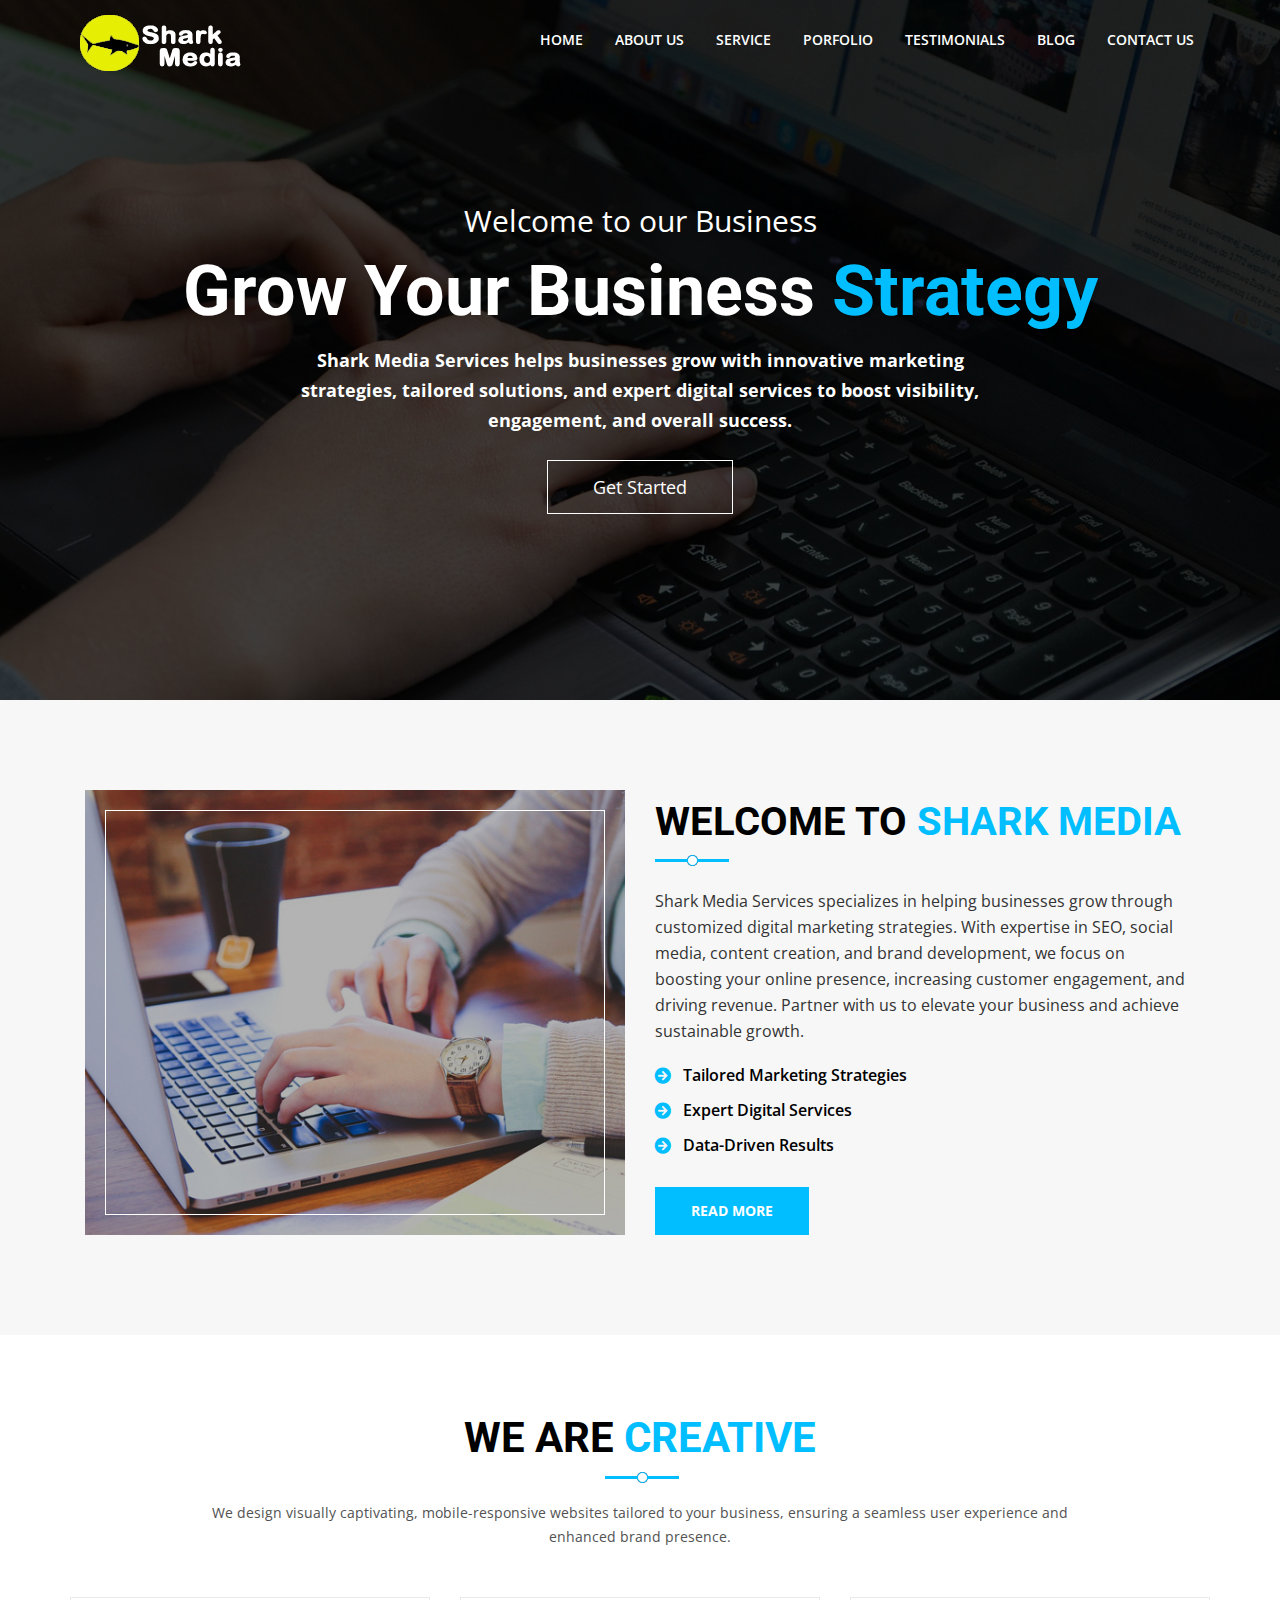
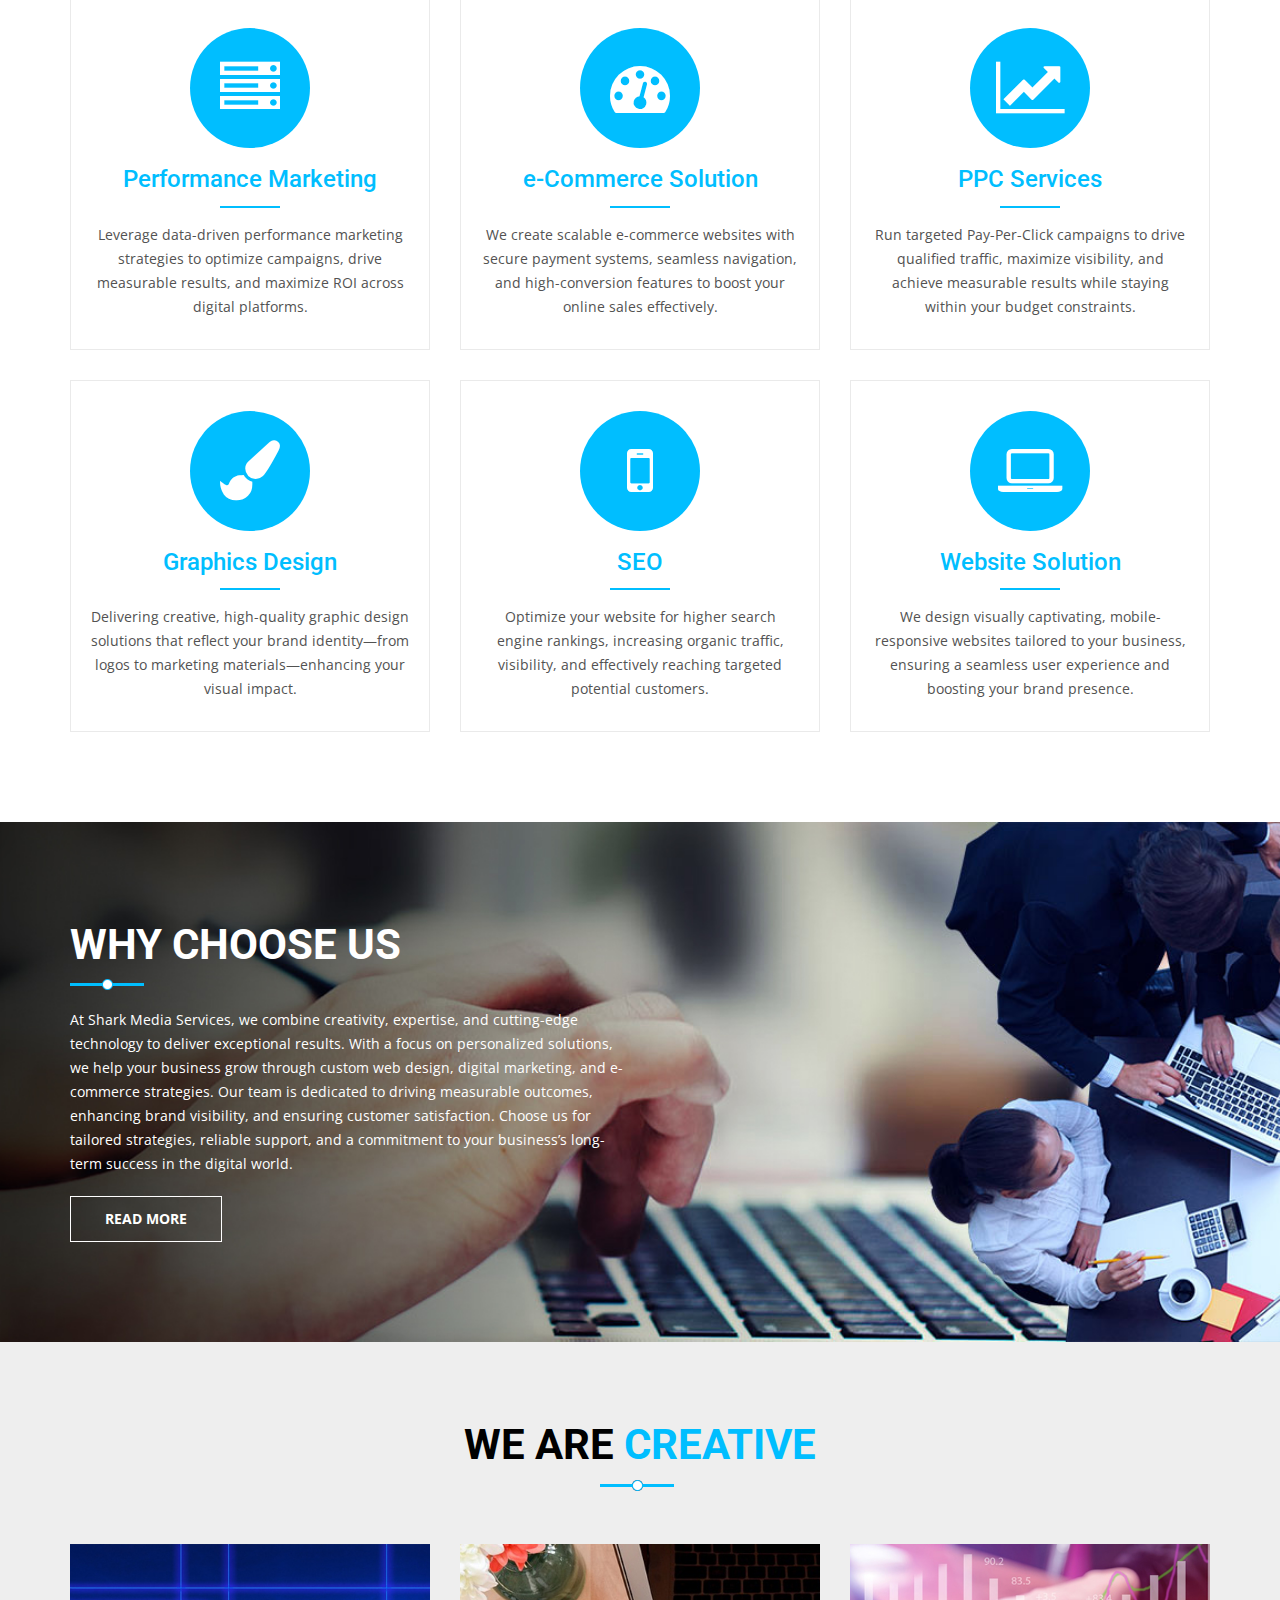
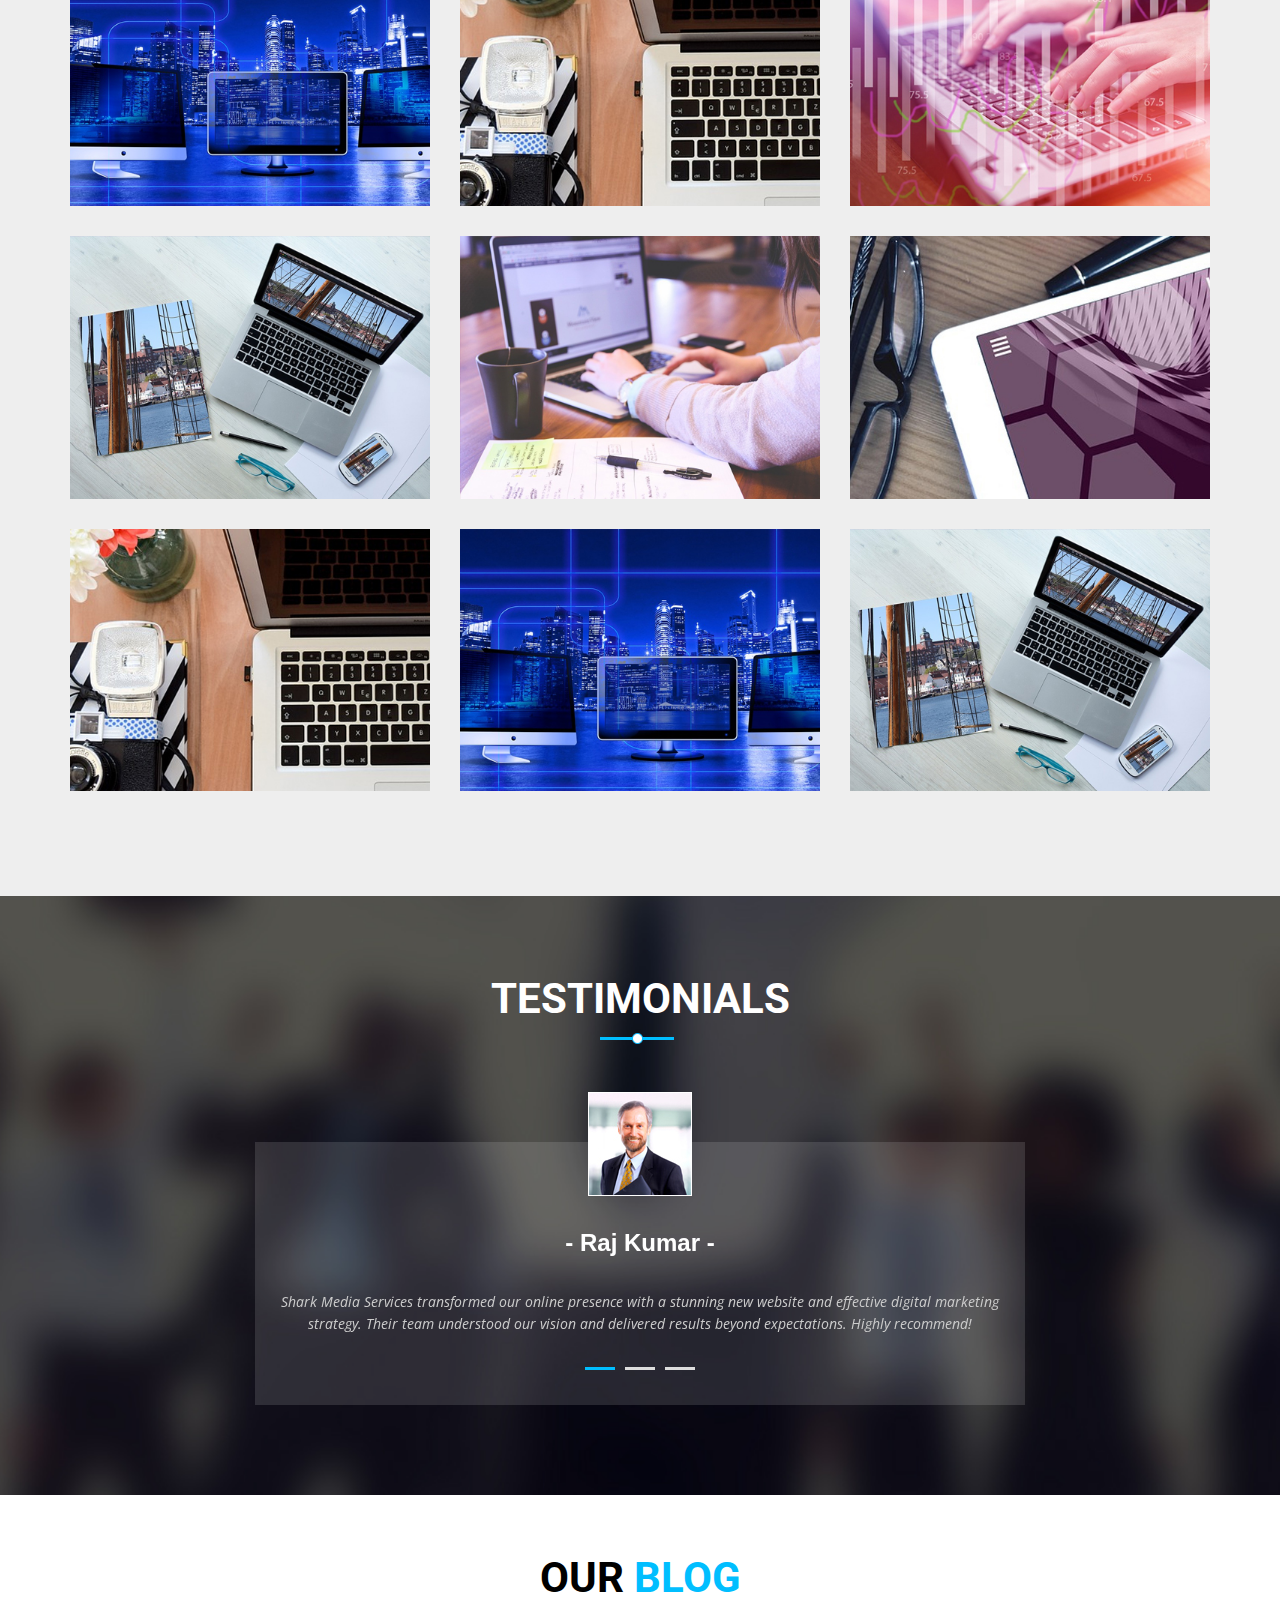
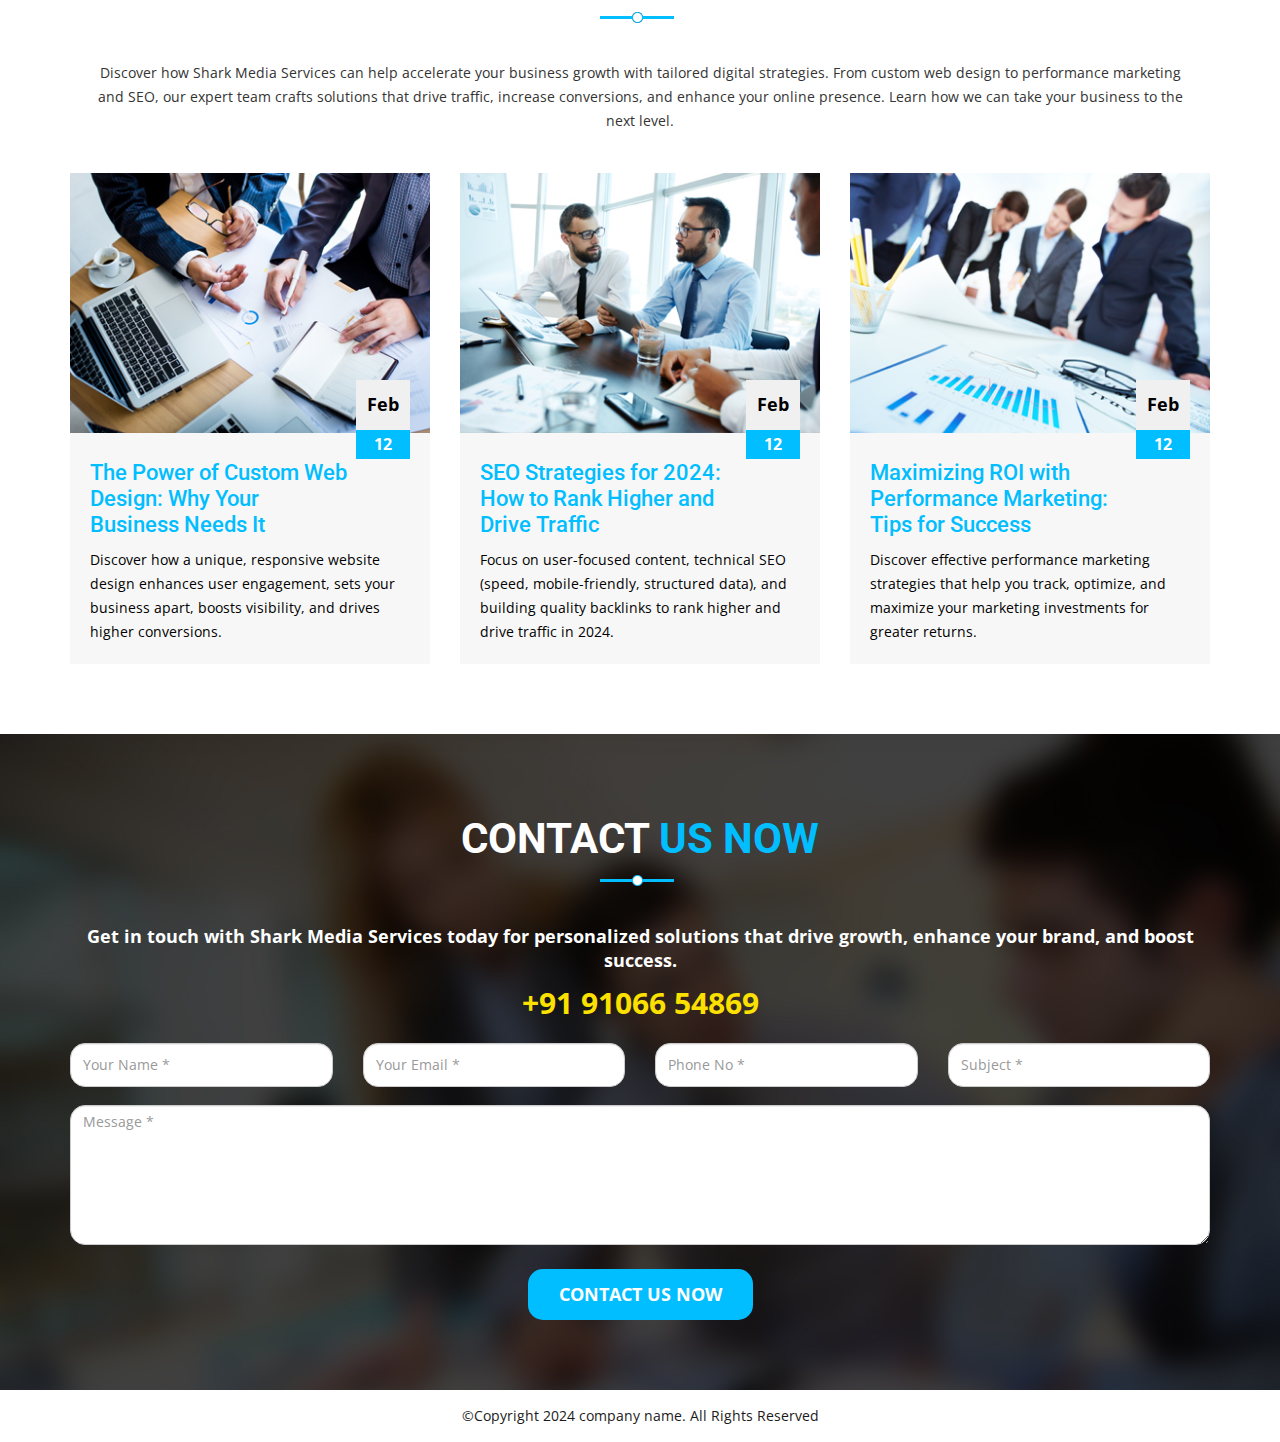
==== sharkmediaservices/index.html @ e9df7307 "SharkMedia" ====
<!DOCTYPE html>
<html lang="en">

<!--  -->

<head>
  <meta charset="utf-8">
  <meta http-equiv="X-UA-Compatible" content="IE=edge">
  <meta name="viewport" content="width=device-width, initial-scale=1">

  <title>Shark Media</title>

  <!-- Fav Icon -->
  <link rel="icon" type="image/x-icon" href="./images/FavIcon.png">

  <!-- Bootstrap -->
  <link href="css/bootstrap.min.css" rel="stylesheet">
  <link href="css/font-awesome.css" rel="stylesheet">
  <link href="css/owl.carousel.css" rel="stylesheet">
  <link href="css/style.css" rel="stylesheet">
  <link href="https://fonts.googleapis.com/css?family=Open+Sans:300,300i,400,400i,600,600i,700,700i,800"
    rel="stylesheet">
  <link href="https://fonts.googleapis.com/css?family=Roboto:300,300i,400,400i,500,700,900" rel="stylesheet">


  <!-- MediaQuery External File -->
  <link rel="stylesheet" href="./css/MediaQuery.css">

</head>

<body>

  <!-- Header start -->
  <div class="navbar custom-navbar wow fadeInDown" data-wow-duration="2s" role="navigation" id="header">
    <div class="header">
      <div class="container">
        <!-- Row Rtart -->
        <div class="row">
          <div class="col-md-3 col-sm-3">
            <div class="logo"><img src="images/logo.png" alt=""></div>
            <div class="navbar-header">
              <button type="button" class="navbar-toggle" data-toggle="collapse" data-target=".navbar-collapse"> <span
                  class="sr-only">Toggle navigation</span> <span class="icon-bar"></span> <span class="icon-bar"></span>
                <span class="icon-bar"></span> </button>
            </div>
          </div>
          <div class="col-md-9 col-sm-9" style="padding-right: 0px;">
            <!--navegation-->
            <div class="navigationwrape">
              <div class="navbar navbar-default" role="navigation">
                <div class="navbar-collapse collapse">
                  <ul class="nav navbar-nav">
                    <li> <a href="#home" class="smoothScroll"> Home</a></li>
                    <li> <a href="#about" class="smoothScroll"> About Us</a></li>
                    <li> <a href="#service" class="smoothScroll"> Service</a></li>
                    <li> <a href="#porfolio" class="smoothScroll"> porfolio</a></li>
                    <!-- <li> <a href="#price" class="smoothScroll"> Pricing</a></li> -->
                    <li> <a href="#testimonials" class="smoothScroll"> Testimonials </a></li>
                    <li> <a href="#blog" class="smoothScroll"> Blog</a></li>
                    <li> <a href="#contact" class="smoothScroll"> Contact us </a></li>
                  </ul>
                </div>
                <div class="clearfix"></div>
              </div>
            </div>
          </div>
        </div>
        <!-- Row End -->
      </div>
    </div>
  </div>
  <!-- Header end -->

  <!-- Slider Start -->
  <div class="video">
    <div class="videohover hero-wrapper videoWrp">
      <div class="hero-image" style="background-image: url('images/banner2.jpg')">
        <video autoplay muted="" poster="#" id="bgvid" loop>
          <source src="./videos/Hero-Video.mp4" type="video/mp4">
        </video>
      </div>
    </div>
    <div class="slider-wrap staticSlide videoWrp" id="home">
      <div class="container">
        <div class="banner-info videoslider">
          <div class="banner-head">Welcome to our Business</div>
          <h2>Grow Your Business<span> Strategy</span></h2>
          <p>Shark Media Services helps businesses grow with innovative marketing strategies, tailored solutions, and
            expert digital services to boost visibility, engagement, and overall success.</p>
          <div class="readmore"><a href="#">Get Started</a></div>
        </div>
      </div>
    </div>

    <!-- Slider End -->

  </div>

  <!--Welcome Start-->
  <div class="welcome-wrap" id="about">
    <div class="container">
      <div class="col-md-6 pull-right">
        <div class="welcome-info welcome-right">
          <h1>Welcome to <span>Shark Media</span></h1>
          <p>Shark Media Services specializes in helping businesses grow through customized digital marketing
            strategies. With expertise in SEO, social media, content creation, and brand development, we focus on
            boosting your online presence, increasing customer engagement, and driving revenue. Partner with us to
            elevate your business and achieve sustainable growth.



          </p>
          <ul class="welcomeLinks">
            <li>Tailored Marketing Strategies</li>
            <li>Expert Digital Services</li>
            <li>Data-Driven Results</li>
          </ul>
          <div class="readmore"><a href="#">Read More</a></div>
        </div>
      </div>
      <div class="col-md-6">
        <div class="welcomeImg"><img src="images/about.jpg"></div>
      </div>
      <div class="clearfix"></div>
      <br>
    </div>
  </div>
  <!--Welcome End-->

  <!--cretive start-->
  <div class="cretive-wrap" id="service">
    <div class="container">
      <h1>We Are <span>Creative</span></h1>
      <p>We design visually captivating, mobile-responsive websites tailored to your business, ensuring a seamless user
        experience and enhanced brand presence.</p>
      <ul class="row iconsWrp" style="display: flex; flex-wrap: wrap;">
        <li class="col-md-4 col-sm-4 col-xs-12">
          <div class="icon-box iconbox-theme-colored"> <a
              class="icon-wrap icon-dark icon-circled icon-border-effect effect-circled icon-lg" href="#"> <i
                class="fa fa-server" aria-hidden="true"></i></a>
            <h6>Performance Marketing</h6>
            <p>Leverage data-driven performance marketing strategies to optimize campaigns, drive measurable results,
              and maximize ROI across digital platforms.</p>
          </div>
        </li>
        <li class="col-md-4 col-sm-4 col-xs-12">
          <div class="icon-box iconbox-theme-colored"> <a
              class="icon-wrap icon-dark icon-circled icon-border-effect effect-circled icon-lg" href="#"> <i
                class="fa fa-tachometer" aria-hidden="true"></i></a>
            <h6>e-Commerce Solution</h6>
            <p>
              We create scalable e-commerce websites with secure payment systems, seamless navigation, and
              high-conversion features to boost your online sales effectively.</p>
          </div>
        </li>
        <li class="col-md-4 col-sm-4 col-xs-12">
          <div class="icon-box iconbox-theme-colored"> <a
              class="icon-wrap icon-dark icon-circled icon-border-effect effect-circled icon-lg" href="#"> <i
                class="fa fa-line-chart" aria-hidden="true"></i></a>
            <h6>PPC Services</h6>
            <p>
              Run targeted Pay-Per-Click campaigns to drive qualified traffic, maximize visibility, and achieve
              measurable results while staying within your budget constraints.</p>
          </div>
        </li>

        <li class="col-md-4 col-sm-4 col-xs-12">
          <div class="icon-box iconbox-theme-colored"> <a
              class="icon-wrap icon-dark icon-circled icon-border-effect effect-circled icon-lg" href="#"> <i
                class="fa fa-paint-brush" aria-hidden="true"></i></a>
            <h6>Graphics Design</h6>
            <p>
              Delivering creative, high-quality graphic design solutions that reflect your brand identity—from logos to
              marketing materials—enhancing your visual impact.</p>
          </div>
        </li>

        <li class="col-md-4 col-sm-4 col-xs-12">
          <div class="icon-box iconbox-theme-colored"> <a
              class="icon-wrap icon-dark icon-circled icon-border-effect effect-circled icon-lg" href="#"> <i
                class="fa fa-mobile" aria-hidden="true"></i></a>
            <h6>SEO</h6>
            <p>
              Optimize your website for higher search engine rankings, increasing organic traffic, visibility, and
              effectively reaching targeted potential customers.</p>
          </div>
        </li>
        <li class="col-md-4 col-sm-4 col-xs-12">
          <div class="icon-box iconbox-theme-colored"> <a
              class="icon-wrap icon-dark icon-circled icon-border-effect effect-circled icon-lg" href="#"> <i
                class="fa fa-laptop" aria-hidden="true"></i></a>
            <h6>Website Solution</h6>
            <p>We design visually captivating, mobile-responsive websites tailored to your business, ensuring a seamless
              user experience and boosting your brand presence.</p>
          </div>
        </li>


      </ul>
    </div>
  </div>
  <!--cretive start-->

  <!--Why Choose Us Start-->
  <div class="whychoose-wrap" id="whychoose">
    <div class="container">
      <div class="row">
        <div class="col-md-6">
          <h1>Why Choose Us</h1>
          <p>At Shark Media Services, we combine creativity, expertise, and cutting-edge technology to deliver
            exceptional results. With a focus on personalized solutions, we help your business grow through custom web
            design, digital marketing, and e-commerce strategies. Our team is dedicated to driving measurable outcomes,
            enhancing brand visibility, and ensuring customer satisfaction. Choose us for tailored strategies, reliable
            support, and a commitment to your business’s long-term success in the digital world.</p>
          <div class="readmore"><a href="#">Read More</a></div>
        </div>
      </div>
    </div>
  </div>
  <!--Why Choose Us End-->

  <!--Portfolio Start-->
  <div class="porfolio-wrap" id="porfolio">
    <div class="sortable-masonry">
      <div class="container">
        <h1>We Are <span>Creative</span></h1>

        <ul class="row default-portfolio-item">
          <li class="col-md-4 col-sm-6">
            <div class="inner-box">
              <div class="image-box"><img src="images/2.jpg" alt=""></div>
              <!--Overlay Box-->
              <div class="overlay-box">
                <div class="overlay-inner">
                  <h3><a href="#">Website Design</a></h3>
                </div>
              </div>
            </div>
          </li>

          <li class="col-md-4 col-sm-6">
            <div class="inner-box">
              <div class="image-box"><img src="images/1.jpg" alt=""></div>
              <!--Overlay Box-->
              <div class="overlay-box">
                <div class="overlay-inner">
                  <h3><a href="#">Website Design</a></h3>
                </div>
              </div>
            </div>
          </li>

          <li class="col-md-4 col-sm-6">
            <div class="inner-box">
              <div class="image-box"><img src="images/3.jpg" alt=""></div>
              <!--Overlay Box-->
              <div class="overlay-box">
                <div class="overlay-inner">
                  <h3><a href="#">Website Design</a></h3>
                </div>
              </div>
            </div>
          </li>

          <li class="col-md-4 col-sm-6">
            <div class="inner-box">
              <div class="image-box"><img src="images/4.jpg" alt=""></div>
              <!--Overlay Box-->
              <div class="overlay-box">
                <div class="overlay-inner">
                  <h3><a href="#">Website Design</a></h3>
                </div>
              </div>
            </div>
          </li>

          <li class="col-md-4 col-sm-6">
            <div class="inner-box">
              <div class="image-box"><img src="images/5.jpg" alt=""></div>
              <!--Overlay Box-->
              <div class="overlay-box">
                <div class="overlay-inner">
                  <h3><a href="#">Website Design</a></h3>
                </div>
              </div>
            </div>
          </li>

          <li class="col-md-4 col-sm-6">
            <div class="inner-box">
              <div class="image-box"><img src="images/6.jpg" alt=""></div>
              <!--Overlay Box-->
              <div class="overlay-box">
                <div class="overlay-inner">
                  <h3><a href="#">Website Design</a></h3>
                </div>
              </div>
            </div>
          </li>

          <li class="col-md-4 col-sm-6">
            <div class="inner-box">
              <div class="image-box"><img src="images/1.jpg" alt=""></div>
              <!--Overlay Box-->
              <div class="overlay-box">
                <div class="overlay-inner">
                  <h3><a href="#">Website Design</a></h3>
                </div>
              </div>
            </div>
          </li>

          <li class="col-md-4 col-sm-6">
            <div class="inner-box">
              <div class="image-box"><img src="images/2.jpg" alt=""></div>
              <!--Overlay Box-->
              <div class="overlay-box">
                <div class="overlay-inner">
                  <h3><a href="#">Website Design</a></h3>
                </div>
              </div>
            </div>
          </li>

          <li class="col-md-4 col-sm-6">
            <div class="inner-box">
              <div class="image-box"><img src="images/4.jpg" alt=""></div>
              <!--Overlay Box-->
              <div class="overlay-box">
                <div class="overlay-inner">
                  <h3><a href="#">Website Design</a></h3>
                </div>
              </div>
            </div>
          </li>

        </ul>


      </div>
    </div>
  </div>



  <!-- Testimonials Start -->
  <div class="testimonialsWrap" id="testimonials">
    <div class="container">
      <h1>Testimonials</h1>
      <ul class="testimonialsList">
        <!-- Client -->
        <li class="item">
          <div class="testi-info">
            <div class="testimg"><img src="images/client-1.jpg" alt="Your alt text here" /></div>
            <div class="clientname">- Raj Kumar -</div>
            <p>Shark Media Services transformed our online presence with a stunning new website and effective digital
              marketing strategy. Their team understood our vision and delivered results beyond expectations. Highly
              recommend!</p>
          </div>
        </li>

        <!-- Client -->
        <li class="item">
          <div class="testi-info">
            <div class="testimg"><img src="images/client-1.jpg" alt="Your alt text here" /></div>
            <div class="clientname">- Mukesh Chakrwarti-</div>
            <p>We’ve been working with Shark Media for over a year, and their expertise in SEO and PPC marketing has
              significantly boosted our visibility and sales. They’re a reliable partner for growth.</p>
          </div>
        </li>

        <!-- Client -->
        <li class="item">
          <div class="testi-info">
            <div class="testimg"><img src="images/client-1.jpg" alt="Your alt text here" /></div>
            <div class="clientname">- Manoj Kumar -</div>
            <p>Shark Media’s creativity and attention to detail took our brand’s visual identity to the next level.
              Their graphic design work is outstanding, and we’ve seen a noticeable increase in customer engagement.</p>
          </div>
        </li>
      </ul>
    </div>
  </div>
  <!-- Testimonials end -->

  <!--Blog Start-->
  <div class="blog-wrap" id="blog">
    <div class="container">
      <h1>Our <span>Blog</span></h1>
      <p style="padding-inline: 20px;">Discover how Shark Media Services can help accelerate your business growth with
        tailored digital strategies.
        From custom web design to performance marketing and SEO, our expert team crafts solutions that drive traffic,
        increase conversions, and enhance your online presence. Learn how we can take your business to the next level.
      </p>
      <ul class="row blog-service">
        <li class="col-md-4 col-sm-6">

          <div class="blog-image"><img src="images/blog01.jpg">
            <div class="date">Feb <span>12</span></div>
          </div>
          <div class="blog">
            <h3><a href="#.">The Power of Custom Web Design: Why Your Business Needs It</a></h3>
            <p>
              Discover how a unique, responsive website design enhances user engagement, sets your business apart,
              boosts visibility, and drives higher conversions.</p>
          </div>

        </li>
        <li class="col-md-4 col-sm-6">

          <div class="blog-image"><img src="images/blog02.jpg">
            <div class="date">Feb <span>12</span></div>
          </div>
          <div class="blog">
            <h3><a href="#.">SEO Strategies for 2024: How to Rank Higher and Drive Traffic</a></h3>
            <p>Focus on user-focused content, technical SEO (speed, mobile-friendly, structured data), and building
              quality backlinks to rank higher and drive traffic in 2024.</p>
          </div>

        </li>
        <li class="col-md-4 col-sm-6">

          <div class="blog-image"><img src="images/blog03.jpg">
            <div class="date">Feb <span>12</span></div>
          </div>
          <div class="blog">
            <h3><a href="#.">Maximizing ROI with Performance Marketing: Tips for Success</a></h3>
            <p>Discover effective performance marketing strategies that help you track, optimize, and maximize your
              marketing investments for greater returns.</p>
          </div>

        </li>
      </ul>
    </div>
  </div>
  <!--Blog End-->

  <!--Contact Start-->

  <div class="contact-wrap" id="contact">
    <div class="container">
      <h1>Contact <span>Us Now</span></h1>
      <p>Get in touch with Shark Media Services today for personalized solutions that drive growth, enhance your brand,
        and boost success.</p>
      <div class="call"><a href="#">+91 91066 54869</a></div>
      <form>
        <div class="row formwrap">
          <div class="col-md-3">
            <div class="input-group">
              <input type="text" name="name" placeholder="Your Name *" class="form-control"
                style="border-radius: 15px;">
            </div>
          </div>
          <div class="col-md-3">
            <div class="input-group">
              <input type="text" style="border-radius: 15px;" name="email" placeholder="Your Email *"
                class="form-control">
            </div>
          </div>
          <div class="col-md-3">
            <div class="input-group">
              <input type="text" style="border-radius: 15px;" name="phone" placeholder="Phone No *"
                class="form-control">
            </div>
          </div>
          <div class="col-md-3">
            <div class="input-group">
              <input type="text" style="border-radius: 15px;" name="date" placeholder="Subject *" class="form-control">
            </div>
          </div>
          <div class="col-md-12">
            <div class="input-group">
              <textarea placeholder="Message *" class="form-control" style="border-radius: 15px;"></textarea>
            </div>
          </div>
          <div class="col-md-12">
            <div class="input-group">
              <input type="submit" style="border-radius: 15px;" class="btn" value="Contact Us Now">
            </div>
          </div>
        </div>
      </form>
    </div>
  </div>
  <!--Contact End-->

  <!--Copyright Start-->
  <div class="copyright">©Copyright 2024 company name. All Rights Reserved</div>

  <!--page scroll start-->
  <div class="page-scroll scrollToTop"><a href="#"><i class="fa fa-arrow-up" aria-hidden="true"></i></a></div>
  <!--page scroll start-->

  <!-- jQuery (necessary for Bootstrap's JavaScript plugins) -->
  <script src="js/jquery-2.1.4.min.js"></script>
  <!-- Include all compiled plugins (below), or include individual files as needed -->
  <script src="js/bootstrap.min.js"></script>

  <!-- sticky script file -->
  <script src="js/jquery.sticky.js"></script>

  <!-- smoothscroll script file -->
  <script src="js/smoothscroll.js"></script>

  <!-- general script file -->
  <script src="js/owl.carousel.js"></script>

  <script src="js/script.js"></script>

  <!-- custom script file -->
  <script src="js/custom.js"></script>
</body>

<!--  -->

</html>
---- sharkmediaservices/css/style.css ----
@charset "utf-8";
/* CSS Document */

/*------------------------------------------
Project Name : Web Design
Desgined By  : hassan_malik19
Developed By : Hassan;
Date        :  17/Apr/18;

Table Of Index
------------------
1. Base css
2. Header css
3. Slider css
4. Welcome css
5. Slider Video wrap css
6. Custom slider options css
7. Cretive css
8. whychoose css
9. Gallery css
10. Table Css
11. Testimonials css
12. Blog css
13. Contact css
14. Page css
15. Media Screen

------------------------------------------*/

/*********************************************
		base css
*********************************************/
* {
  margin: 0;
  padding: 0;
}
body {
  font-family: "Open Sans", sans-serif;
}
a {
  -webkit-transition: all 0.3s ease;
  -moz-transition: all 0.3s ease;
  transition: all 0.3s ease;
}
ul,
ol {
  list-style: none;
}
img {
  max-width: 100%;
}
h1,
h2,
h3,
h4,
h5,
h6 {
  font-family: "Roboto", sans-serif;
}
h1 {
  font-size: 42px;
  font-weight: bold;
  color: #000;
  text-align: center;
  margin-bottom: 60px;
  position: relative;
  text-transform: uppercase;
}
h1:before {
  content: "";
  background: url(../images/underline.png) no-repeat;
  width: 74px;
  height: 11px;
  position: absolute;
  bottom: -22px;
  left: 50%;
  margin-left: -40px;
}
h1 span {
  color: #00beff;
}
p {
  font-size: 14px;
  line-height: 24px;
  color: #333;
}

/*********************************************
		Header css
*********************************************/
.header {
  position: absolute;
  top: 0;
  left: 0;
  width: 100%;
}
.logo {
  padding: 10px 0px;
}
.navbar {
  margin-bottom: 0px;
}
.navigationwrape {
  float: right;
  margin-top: 30px;
}
.navbar-default .navbar-nav > li > a {
  font-size: 14px;
  color: #fff;
  font-weight: 600;
  text-transform: uppercase;
  padding: 0 16px;
}
.navbar-default .navbar-nav > li:hover > a,
.navbar-nav li:hover .dropdown-menu {
  color: #fdc236;
}
.navbar-default .navbar-nav > li > a:focus,
.navbar-default .navbar-nav > li > a:hover {
  color: #36e0fd;
}
.navbar-default .navbar-nav > li > a.active {
  color: #fff;
  background: #fdc236;
}
.navbar-default {
  background: none;
  border: none;
}
.navbar {
  min-height: 0px;
}
.sticky {
  top: 0;
  position: fixed;
  width: 100%;
  z-index: 10000;
  height: 86px;
  -webkit-box-shadow: 0 3px 6px rgba(4, 4, 4, 0.12);
  -moz-box-shadow: 0 3px 6px rgba(4, 4, 4, 0.12);
  box-shadow: 0 3px 6px rgba(4, 4, 4, 0.12);
  background: #00beff;
}
.navbar-toggle {
  background: #fff;
  position: absolute;
  top: 18px;
  right: 0;
}
.sticky .navbar-default .navbar-nav > li > a {
  color: black !important;
}
.sticky .navbar-default .navbar-nav > li > a:hover {
  color: #000 !important;
}
.navbar-toggle .icon-bar {
  background: #00beff;
}
.navbar {
  z-index: 10000;
}
.custom-navbar .nav li.active > a {
  background-color: transparent;
  color: #1f72d9;
}
.navbar {
  border: none;
}

/*********************************************
	 Slider css
*********************************************/
.slider-wrap {
  background: url(../images/banner1.jpg) no-repeat;
  background-size: cover;
  padding: 200px 0;
}
.banner-info {
  text-align: center;
}
.slider-wrap h2 {
  font-size: 70px;
  color: #fff;
  font-weight: bold;
  margin-top: 0;
}
.banner-head {
  font-size: 30px;
  color: #fff;
  margin-bottom: 10px;
}
.slider-wrap h2 span {
  color: #00beff;
  text-shadow: 3px 4px rgba(0, 0, 0, 0.11);
}
.slider-wrap p {
  font-size: 18px;
  color: #fff;
  font-weight: bold;
  line-height: 30px;
  margin-top: 15px;
  padding: 0 120px;
}
.slider-wrap .readmore {
  margin-top: 40px;
}
.slider-wrap .readmore a {
  padding: 14px 45px;
  font-size: 18px;
  border: 1px solid #fff;
  background: none;
  color: #fff !important;
  text-shadow: none;
  text-decoration: none;
}
.slider-wrap .readmore a:hover {
  color: #fff !important;
  background: #00beff;
}
.consultWrap {
  text-align: center;
}
.slideWrp {
  position: relative;
}
.sliderForm {
  width: 360px;
  float: right;
}
.hoverForm {
  position: absolute;
  top: 65px;
  right: 0;
  width: 100%;
  z-index: 1000;
}

/*********************************************
	Welcome css
*********************************************/
.welcome-wrap {
  padding: 90px 0 80px 0;
  background: #f7f7f7;
}
.welcome-wrap h1 {
  text-align: left;
  font-size: 40px;
}
.welcome-wrap h1:before {
  left: 0;
  margin: 0;
}
.welcome-wrap p {
  font-size: 16px;
  line-height: 26px;
}
.welcome-wrap ul {
  margin: 0;
}
.welcomeImg {
  position: relative;
}
.welcomeImg:before {
  content: "";
  border: 1px solid #fff;
  position: absolute;
  top: 20px;
  left: 20px;
  right: 20px;
  bottom: 20px;
}
.welcomeLinks {
  margin-top: 20px !important;
}
.welcomeLinks li {
  font-size: 16px;
  font-weight: 600;
  color: #000;
  margin-top: 12px;
  position: relative;
  padding-left: 28px;
}
.welcomeLinks li:before {
  content: "\f0a9";
  font-family: "FontAwesome";
  position: absolute;
  top: 0;
  left: 0;
  font-size: 18px;
  color: #00beff;
}
#about .readmore {
  margin-top: 30px;
}
#about .readmore a {
  text-decoration: none;
  display: inline-block;
  background: #00beff;
  padding: 14px 36px;
  color: #fff;
  font-weight: bold;
  text-transform: uppercase;
}
#about .readmore a:hover {
  background: #000;
}

/*********************************************
	Slider Video wrap css
*********************************************/
.videoWrp {
  background: none !important;
  position: relative;
  padding: 0;
  height: 700px;
}
.hero-wrapper {
  height: 700px;
  min-width: 100%;
  position: absolute;
  top: 0px;
  left: 0;
  width: 100%;
}
.video {
  position: relative;
}
.hero-wrapper:before {
  content: "";
  position: absolute;
  top: 0;
  width: 100%;
  height: 100%;
  background: rgba(0, 0, 0, 0.5);
}
.hero-image {
  width: 100%;
  height: 100%;
  overflow: hidden;
  z-index: -1;
  top: 0;
  background-position: center center;
  background-size: cover;
}
.hero-image #bgvid {
  display: block;
  min-height: 100%;
  min-width: 100%;
  max-width: inherit;
  filter: brightness(0.3);
}
.videoslider {
  position: absolute;
  top: 200px;
  left: 0;
  width: 100%;
  z-index: 1000;
}
.videoslider p {
  padding: 0 300px;
}

/*********************************************
	Custom slider options start
*********************************************/
.tp-banner-container {
  position: relative;
  z-index: 1;
  padding: 0;
  width: 100%;
}
.tp-banner {
  position: relative;
  width: 100%;
}
.tp-caption {
  line-height: normal !important;
}
.tp-caption a {
  color: inherit !important;
}
.tp-bullets.simplebullets.round .bullet {
  border: 3px #fff solid;
  border-radius: 50%;
  background-image: none !important;
}
.tparrows {
  width: auto !important;
  height: auto !important;
  background-image: none !important;
}
.tp-arr-allwrapper {
  margin: 0 10px;
  width: 50px;
  height: 60px;
  background: rgba(255, 255, 255, 0.5);
}
.tp-arr-allwrapper:hover .tp-arr-iwrapper {
  color: #fff;
}
.tp-leftarrow .tp-arr-allwrapper {
}
.tp-rightarrow .tp-arr-allwrapper {
}
.tp-arr-iwrapper {
  color: #000;
  text-align: center;
  font-size: 30px;
  font-family: FontAwesome;
  line-height: 60px;
}
.tp-leftarrow .tp-arr-iwrapper {
}
.tp-leftarrow .tp-arr-iwrapper:before {
  content: "\f104";
}
.tp-rightarrow .tp-arr-iwrapper:before {
  content: "\f105";
}
.tp-rightarrow .tp-arr-iwrapper {
}
.slide-h1 {
  margin: 5px 0 !important;
  padding: 0 0 10px !important;
  padding-bottom: 5px !important;
  color: #444;
  text-transform: uppercase;
  font-weight: bold;
  font-size: 57px;
}
.slide-h2 {
  margin: 5px 0 !important;
  padding: 0 0 10px !important;
  padding-bottom: 5px !important;
  color: #555;
  font-weight: bold;
  font-size: 55px;
  line-height: 100%;
}
.big-font {
  text-transform: uppercase;
  font-weight: 800;
  font-size: 60px;
}
.large-desc {
  font-size: 16px;
}
.slide-h3 {
  color: #fff;
  font-size: 31px;
  line-height: 100%;
}
.slide-h3 span {
  text-transform: uppercase;
  font-weight: bold;
}
.slide-head {
  text-transform: uppercase;
  font-weight: 900;
  font-size: 30px;
}
.slide-desc {
  font-size: 22px;
  line-height: 150%;
}
.main-title {
  text-transform: uppercase;
  font-weight: 800;
  font-size: 70px;
}
.icon-cont {
  padding: 15px 40px;
  border-radius: 10px;
  text-align: center;
}
.icon-cont:after {
  position: absolute;
  bottom: -10px;
  left: 40%;
  z-index: 5;
  display: inline-block;
  width: 0;
  height: 0;
  border-width: 10px 10px 0 10px;
  border-style: solid;
  content: "";
}
.icon-cont i {
  margin-bottom: 10px;
  color: #fff;
  font-size: 50px;
}
.icon-cont span {
  display: block;
  padding: 0 0 5px;
  color: #fff;
  text-align: center;
  font-size: 18px;
}
a.wit-btn {
  background: #fff;
  color: #333 !important;
  text-transform: uppercase;
}
.wit-line {
  width: 5%;
  height: 1px;
  background: #fff;
}
.vert-line {
  min-height: 270px;
  width: 1px;
  background: #fff;
}
.subTxt {
  text-transform: uppercase;
  font-weight: bold;
  font-size: 17px;
  color: #333;
}
.large-title {
  color: #222;
  font-size: 60px;
  font-weight: 800;
  text-transform: uppercase !important;
}
.large-light-title {
  color: #787878 !important;
  font-size: 70px;
  font-weight: lighter;
  text-transform: uppercase;
  letter-spacing: 2px;
}
.large-text {
  font-size: 20px;
  color: #000;
  font-weight: lighter;
}
.larger-text {
  font-size: 24px;
  font-weight: lighter;
  text-transform: uppercase;
}
.witTxt {
  color: #fff !important;
}
.light-font {
  font-weight: lighter !important;
  font-size: 50px;
}
.black-bg {
  background: rgba(0, 0, 0, 0.63);
  color: #a8a8a8;
  text-transform: none;
}
.lft-list {
  padding: 10px;
  font-size: 18px;
  color: #fff;
}
.wit-border {
  border: 1px #fff solid;
  padding: 15px 60px;
  color: #fff;
  font-size: 16px;
  text-transform: uppercase;
}
.rounded-bord {
  margin-right: 15px;
  border: 1px #fff solid;
  width: 30px;
  height: 30px;
  text-align: center;
  line-height: 30px;
  font-size: 13px;
  border-radius: 50%;
}
#vertical-ticker {
  height: 120px;
  overflow: hidden;
}
#vertical-ticker li {
  padding: 15px 20px;
  display: block;
  text-align: center;
}
.to-bottom i.fa {
  font-size: 30px;
  border: 2px #a8a8a8 solid;
  padding: 20px 22px;
  border-radius: 50%;
  -webkit-animation: bounce 2s infinite linear;
  animation: bounce 2s infinite linear;
}
.slidertext1 {
  color: #fff;
  font-size: 70px;
  font-weight: 700;
  text-transform: none !important;
  text-align: center;
  z-index: 10000;
  text-shadow: 0 0 1px rgba(24, 24, 24, 0.75);
  font-family: "Oswald", sans-serif;
  margin-left: 60px;
}
.slidertext1 span {
  color: #00beff;
}
.slidertext2 {
  color: #fff;
  font-size: 18px;
  font-weight: 600;
  text-transform: none !important;
  text-align: center;
  z-index: 10000;
  margin-left: 60px;
}
.slidertext4 {
  color: #fff;
  font-size: 30px;
  font-weight: 600;
  text-transform: none !important;
  text-align: center;
  text-shadow: 0 0 1px rgba(24, 24, 24, 0.75);
  z-index: 10000;
  margin-left: 60px;
}
.slidertext3 a {
  color: #fff !important;
  font-size: 18px;
  font-weight: 700;
  padding: 14px 34px;
  text-transform: uppercase !important;
  text-align: left;
  background: none;
  border: 1px solid #fff;
  z-index: 10000;
}
.slidertext3 a:hover {
  background: #00beff;
}
.tp-bannertimer {
  display: none;
}
.slidertext3 {
  margin-left: 60px;
}

@-webkit-keyframes bounce {
  0% {
    transform: translateY(0%);
  }
  50% {
    transform: translateY(-30%);
  }
  100% {
    transform: translateY(0);
  }
}

/* Mozilla Firefox 15 below */
@-moz-keyframes bounce {
  0% {
    transform: translateY(0%);
  }
  50% {
    transform: translateY(-30%);
  }
  100% {
    transform: translateY(0);
  }
}

/* Opera 12.0 */
@-o-keyframes bounce {
  0% {
    transform: translateY(0%);
  }
  50% {
    transform: translateY(-30%);
  }
  100% {
    transform: translateY(0);
  }
}

/* W3, Opera 12+, Firefox 16+ */
@keyframes bounce {
  0% {
    transform: translateY(0%);
  }
  50% {
    transform: translateY(-30%);
  }
  100% {
    transform: translateY(0);
  }
}
/*********************************************
	Custom slider options end
*********************************************/

/*********************************************
	Cretive css
*********************************************/
#creative {
  text-align: center;
}
.cretive-wrap {
  padding: 80px 0;
}
.cretive-wrap h1 {
  margin-bottom: 40px;
  margin-top: 0;
}
.cretive-wrap h1:before {
  left: 50%;
  margin-left: -35px;
}
.aboutTxt {
  font-size: 24px;
  font-weight: bold;
  color: #3a3a3a;
}
.aboutTxt span {
  display: block;
}
.cretive-wrap p {
  font-size: 14px;
  line-height: 24px;
  color: #525252;
  margin-top: 10px;
  padding: 0 120px;
  text-align: center;
}
.cretive-wrap .view-all {
  text-align: left;
}
.inner-about {
  padding-bottom: 20px;
}
.iconsWrp {
  text-align: center;
  margin-top: 18px;
}
.iconsWrp h6 {
  font-size: 24px;
  color: #00beff;
  position: relative;
  margin-bottom: 30px;
}
.iconsWrp h6:before {
  content: "";
  background: #00beff;
  height: 2px;
  width: 60px;
  position: absolute;
  bottom: -15px;
  left: 50%;
  margin-left: -30px;
}
.icon-box .icon-wrap.icon-border-effect {
  position: relative;
}
.icon-box .icon-wrap.icon-lg {
  height: 120px;
  line-height: 120px;
  text-align: center;
  width: 120px;
}
.icon-box .icon-wrap.icon-circled {
  border-radius: 100%;
}
.icon-box .icon-wrap.icon-dark {
  color: #fff;
}
.icon-box .icon-wrap.icon-dark {
  background-color: #00beff;
}
.icon-box .icon-wrap {
  display: inline-block;
  height: 64px;
  margin-bottom: 8px;
  text-align: center;
  -webkit-transition: all 0.3s ease;
  -o-transition: all 0.3s ease;
  transition: all 0.3s ease;
  width: 64px;
}
.iconsWrp p {
  padding: 0;
}
.iconsWrp li {
  margin-top: 30px;
}
.icon-box i {
  display: inline-block;
  font-size: 60px;
  -webkit-transition: all 0.3s ease;
  -o-transition: all 0.3s ease;
  transition: all 0.3s ease;
}
.icon-box .icon-wrap.icon-lg i {
  line-height: 120px;
}
.icon-box .icon-wrap.icon-border-effect.effect-circled::after {
  border-radius: 50%;
}
.icon-box .icon-wrap.icon-border-effect::after {
  border-radius: 50%;
  box-sizing: content-box;
  content: "";
  height: 100%;
  left: -4px;
  opacity: 0;
  padding: 4px;
  top: -4px;
  -webkit-transform: scale(0.8);
  -ms-transform: scale(0.8);
  -o-transform: scale(0.8);
  transform: scale(0.8);
  transition: transform 0.2s ease 0s, opacity 0.2s ease 0s;
  pointer-events: none;
  position: absolute;
  width: 100%;
}
.iconbox-theme-colored {
  border: 1px solid #eaeaea;
  padding: 30px 20px 20px 20px;
}
.iconsWrp li:hover .iconbox-theme-colored {
  border: 1px solid #00beff;
}
.icon-box .icon-wrap.icon-border-effect::after {
  box-shadow: 0 0 0 3px #00beff;
}
.icon-box .icon-wrap.icon-dark:hover {
  color: #fff;
}
.icon-box .icon-border-effect:hover::after,
.icon-box:hover .icon-border-effect::after {
  opacity: 1;
  transform: scale(1);
}
.aboutImg {
  position: relative;
  display: inline-block;
}
.aboutImg:before {
  content: "";
  border: 1px solid #fff;
  position: absolute;
  top: 10px;
  left: 10px;
  bottom: 10px;
  right: 10px;
  z-index: 1;
}
#about h1 {
  margin-top: 10px;
  margin-bottom: 44px;
}

/*********************************************
	whychoose css
*********************************************/
.whychoose-wrap {
  background: url(../images/choose-bg.jpg) no-repeat top;
  background-size: cover;
  padding: 100px 0;
}
.whychoose-wrap h1 {
  text-align: left;
  color: #fff;
  margin-top: 0;
  margin-bottom: 40px;
}
.whychoose-wrap h1:before {
  left: 0;
  margin: 0;
}
.whychoose-wrap p {
  color: #fff;
}
.whychoose-wrap .readmore {
  margin-top: 20px;
}
.whychoose-wrap .readmore a {
  text-decoration: none;
  font-size: 14px;
  border: 1px solid #fff;
  padding: 12px 34px;
  color: #fff;
  display: inline-block;
  text-transform: uppercase;
  font-weight: bold;
}
.whychoose-wrap .readmore a:hover {
  background: #00beff;
}

/*********************************************
	Gallery css
*********************************************/
.porfolio-wrap {
  background: #eee;
  position: relative;
  padding: 80px 0px;
}
.inner-box {
  position: relative;
}
.default-portfolio-item li .overlay-box {
  position: absolute;
  left: 0px;
  top: 0px;
  width: 100%;
  height: 100%;
  padding: 0px;
  color: #ffffff;
  opacity: 0;
  transition: all 500ms ease;
  -webkit-transition: all 500ms ease;
  -ms-transition: all 500ms ease;
  -o-transition: all 500ms ease;
  -moz-transition: all 500ms ease;
  -webkit-transform: scaleX(0);
  -ms-transform: scaleX(0);
  -o-transform: scaleX(0);
  -moz-transform: scaleX(0);
  transform: scaleX(0);
}

.default-portfolio-item li:hover .overlay-box {
  top: 0px;
  opacity: 1;
  -webkit-transform: scaleX(1);
  -ms-transform: scaleX(1);
  -o-transform: scaleX(1);
  -moz-transform: scaleX(1);
  transform: scaleX(1);
}

.default-portfolio-item li .overlay-inner {
  position: absolute;
  left: 0px;
  top: 0px;
  width: 100%;
  height: 100%;
  display: table;
  vertical-align: middle;
  padding: 30px 50px;
  background: rgba(0, 0, 0, 0.85);
}

.default-portfolio-item li .overlay-inner .content {
  text-align: center;
  position: relative;
  display: table-cell;
  vertical-align: middle;
}

.default-portfolio-item li .overlay-inner .cat-link {
  text-decoration: none;
  position: relative;
  display: inline-block;
  line-height: 24px;
  padding: 1px 20px;
  color: #ffffff;
  font-size: 12px;
  text-transform: uppercase;
  background: #00beff;
  font-weight: 600;
  margin-bottom: 15px;
}

.default-portfolio-item li .overlay-inner h3 {
  text-align: center;
  margin: 0;
  vertical-align: middle;
  display: table-cell;
  font-size: 20px;
  color: #ffffff;
  font-weight: 700;
  text-transform: uppercase;
  font-family: "Poppins", sans-serif;
}

.default-portfolio-item .overlay-inner h3 a {
  text-decoration: none;
  color: #ffffff;
}

.default-portfolio-item .overlay-inner h3 a:hover {
  color: #00beff;
}

#porfolio h1 {
  margin-top: 0;
}
#porfolio .inner-box {
  margin: 15px 0;
}

/*************************************************
		Table Css
*************************************************/
.pricing-wrap {
  padding: 70px 0 80px 0;
}
.pricingWrp {
  padding-bottom: 30px;
  background: #f3f3f3;
  text-align: center;
  color: #676a6f;
  font-size: 14px;
  -webkit-transition: all 1s ease 0s;
  -o-transition: all 1s ease 0s;
  transition: all 1s ease 0s;
  margin-top: 70px;
}

.pricingWrp .price-unit {
  width: 120px;
  height: 120px;
  padding-top: 25px;
  border: 8px solid #fff;
  -webkit-border-radius: 50%;
  -moz-border-radius: 50%;
  -ms-border-radius: 50%;
  -o-border-radius: 50%;
  border-radius: 50%;
  background: #f3f3f3;
  margin: -60px auto 0;
  display: inline-block;
  box-shadow: 0 0 10px rgba(0, 0, 0, 0.17);
}
.pricingWrp .price {
  font-size: 32px;
  color: #00beff;
  line-height: 50px;
  display: block;
  font-weight: bold;
}
.pricing-wrap h1 {
  margin-bottom: 40px !important;
}
.pricing-wrap p {
  padding: 0 120px;
  text-align: center;
}
.pricingWrp h2,
.pricingWrp h3 {
  background: #00beff;
  padding: 20px 10px;
  font-weight: 500;
  font-size: 16px;
  color: #fff;
  text-transform: uppercase;
  margin: 25px 0 12px;
}
.pricingWrp li {
  border-bottom: 1px solid #e5e5e5;
  line-height: 48px;
}
.pricing-wrap .cta_pricing a {
  background: #42454a;
  color: #fff;
  text-transform: uppercase;
  margin-top: 10px;
  padding: 0 30px;
  line-height: 40px;
  -webkit-border-radius: 3px;
  -moz-border-radius: 3px;
  -ms-border-radius: 3px;
  -o-border-radius: 3px;
  border-radius: 3px;
  text-decoration: none;
  display: inline-block;
  -webkit-transition: all 0.3s ease-out 0s;
  -o-transition: all 0.3s ease-out 0s;
  transition: all 0.3s ease-out 0s;
}
#price h1 {
  margin-top: 0;
}
.pricing-wrap .cta_pricing a:hover,
.pricing-wrap .cta_pricing a:focus {
  background: #00beff;
}
.pricing-wrap .row {
  margin-top: 30px;
}

/*************************************
		Testimonials css
*************************************/
.testimonialsWrap {
  background: url(../images/testimonial-bg.jpg) no-repeat top;
  background-size: cover;
  padding: 60px 0 110px 0;
}
.testimonialsWrap h1 {
  color: #fff;
}
.testimonialsList {
  margin-top: 40px;
  list-style: none;
}
.testimonialsList li {
  text-align: center;
  max-width: 770px;
  margin: 10px auto;
  padding-top: 50px;
}
.testimonialsList li .testimg {
  margin-top: -110px;
}
.testimonialsList li .testimg img {
  border: solid 1px #fff;
}
.testimonialsList li .clientname {
  font-size: 24px;
  font-weight: 700;
  color: #fff;
  margin: 30px 0;
  font-family: "Poppins", sans-serif;
}
.testimonialsList li p {
  font-style: italic;
  line-height: 22px;
  color: #ccc;
}
.testimonialsList li .clientinfo {
  font-weight: 600;
  color: #0fe38e;
  margin-bottom: 20px;
}
.owl-dots {
  text-align: center;
}
.owl-dot {
  display: inline-block;
}
.owl-dots span {
  background: #ddd;
  width: 30px;
  height: 3px;
  margin: 0 5px;
  display: inline-block;
}
.owl-dot.active span {
  background: #00beff;
}
.owl-controls {
  margin-top: -60px;
  position: relative;
  z-index: 1000;
}

.testi-info {
  background: rgba(255, 255, 255, 0.13);
  padding: 60px 20px;
}

/*************************************
		Blog css
*************************************/
.blog-wrap {
  padding: 60px 0;
}
.blog-service {
  list-style: none;
  margin-top: 40px;
}
.blog-service .col-md-9 {
  padding-right: 10px;
}
.blog-service .col-md-9 {
  padding-left: 0;
}
.blog-service h3 {
  margin-top: 0;
  padding-right: 60px;
}
.blog-service h3 a {
  font-size: 0.9em;
  color: #00beff;
  text-decoration: none;
}
.blog-service h3 a:hover {
  color: #000;
}
.blog-service p {
  font-size: 14px;
  color: #000;
  line-height: 24px;
  margin-top: 10px;
  margin-bottom: 0;
}
.blog-service .readmore {
  margin-top: 20px;
  display: inline-block;
}
.blog-service .readmore a {
  text-transform: none;
  padding: 7px 22px;
  background: #be924d;
  font-size: 1.25em;
}
.blog-service .readmore a:hover {
  background: #000;
}
.blog {
  background: #f7f7f7;
  padding: 26px 20px 20px 20px;
}
.blog-image {
  position: relative;
}
.date {
  font-size: 18px;
  display: inline-block;
  background: #f0f0f0;
  color: #000;
  text-align: center;
  font-family: "Open Sans", sans-serif;
  font-weight: bold;
  position: absolute;
  bottom: -26px;
  right: 20px;
  padding-top: 12px;
}
.date span {
  font-weight: bold;
  color: #fff;
  background: #00beff;
  display: block;
  padding: 3px 18px;
  margin-top: 12px;
  font-size: 16px;
}
#blog h1 {
  margin-top: 0;
}
.blog-wrap p {
  text-align: center;
  padding: 0 120px;
}
.blog-service p {
  padding: 0;
  text-align: left;
}

/*************************************
		Contact css
*************************************/
.contact-wrap {
  background: url(../images/contact-bg.jpg) no-repeat top;
  background-size: cover;
  padding: 60px 0 70px 0;
  text-align: center;
}
.contact-wrap h1 {
  color: #fff;
  line-height: 50px;
}
.contact-wrap p {
  color: #fff;
  margin-top: 20px;
  font-size: 18px;
  font-weight: bold;
  margin-bottom: 10px;
}
.contact-wrap .call {
  font-size: 30px;
  color: #fff;
}
.contact-wrap .call a {
  color: #fbe000;
  font-weight: bold;
  text-decoration: none;
}
.contactText {
  font-size: 24px;
  font-weight: bold;
  font-family: "Poppins", sans-serif;
  color: #fff;
  margin-top: 20px;
}

.input-group {
  width: 100%;
  margin-top: 18px;
}
.input-group .form-control {
  height: 44px;
}
textarea.form-control {
  height: 140px !important;
}
.contact-wrap .formwrap {
  background: none;
  padding: 0;
}
.contact-wrap .formwrap .btn {
  padding: 12px 30px;
  font-size: 18px;
  background: #00beff;
  color: #fff;
  font-weight: bold;
  text-transform: uppercase;
  margin-top: 6px;
  border-radius: 0;
}
.contact-wrap .formwrap .btn:hover {
  background: #fff;
  color: #00beff;
}
.copyright {
  margin: 16px 0;
  text-align: center;
  color: #1a1a1a;
}

/***********************************
	Page css
***********************************/
.scrollToTop {
  display: none;
}
.page-scroll {
  position: fixed;
  bottom: 20px;
  right: 20px;
  z-index: 1000;
}
.page-scroll a {
  font-size: 18px;
  color: #fff;
  background: #00beff;
  width: 40px;
  height: 40px;
  text-align: center;
  line-height: 39px;
  display: inline-block;
  border: 1px solid #fff;
}

/*****************************************
		Media Screen
*****************************************/

@media screen and (max-width: 1200px) {
  .navbar-default .navbar-nav > li > a {
    padding: 24px 8px;
    font-size: 13px;
  }
  .hoverForm {
    position: static;
    background: #7d7d7d;
  }
  .sliderForm {
    float: none;
    width: auto;
  }
  .formwrap {
    border: none;
    background: none;
  }

  .slideForm .formwrap {
    background: rgba(0, 0, 0, 0.51);
  }
}

@media screen and (max-width: 1024px) {
  .videoslider p {
    padding: 0;
  }
}

@media screen and (max-width: 990px) {
  .navbar-default .navbar-nav > li > a {
    padding: 18px 6px;
    font-size: 11px;
  }
  .header .col-sm-9 {
    padding-left: 0;
  }
  .quote-wrap h2 {
    text-align: center;
    margin-bottom: 20px;
  }
  .about-image {
    text-align: center;
    margin-top: 30px;
  }
  .serviceList li {
    margin-bottom: 30px;
  }
  .team_wrap {
    text-align: center;
  }
  .social {
    margin-bottom: 20px;
  }
  .worker-image {
    text-align: center;
  }
  .contact-form .button {
    margin-bottom: 40px;
  }
  .slider-wrap .readmore {
    margin-bottom: 40px;
  }
  .quote-wrap .quote-btn a {
    display: inline-block;
    margin-top: 15px;
  }
  .about-wrap h1 {
    margin-top: 25px;
  }
  .banner-info {
    margin: 0 !important;
  }
  .videohover {
    top: 0;
  }
  .videoWrp {
    height: 400px;
  }
  .videoWrp .hero-wrapper {
    height: 460px;
  }
  .slider-wrap p {
    padding: 0;
  }
  .slider-wrap {
    padding: 150px 0 100px 0;
  }
  .cretive-wrap p {
    padding: 0;
  }
  .iconbox-theme-colored {
    min-height: 408px;
  }
  .blog-service li {
    margin: 15px 0;
  }

  .pull-right {
    float: none !important;
  }
  .welcome-right {
    float: none;
    max-width: inherit;
    padding: 40px;
  }
  .welcome-info {
    margin-bottom: 40px;
  }
  .pricing-wrap p {
    padding: 0;
  }

  .videoWrp .videoslider {
    top: 100px;
  }
  .videoWrp h2 {
    font-size: 36px !important;
  }
  .videoslider p {
    font-size: 14px;
    padding: 0 40px;
  }
  .navigationwrape {
    margin-top: 10px;
  }
}

@media screen and (max-width: 767px) {
  .top-text {
    text-align: center;
  }
  .topbar-links {
    text-align: center;
    margin-top: 5px;
  }
  .logo {
    text-align: center;
  }
  .serviceList {
    text-align: center;
  }
  .portfolio-service {
    text-align: center;
  }
  .team_wrap {
    text-align: center;
  }
  .navigationwrape {
    float: none;
    margin: 0;
  }
  .navbar-default .navbar-nav > li > a {
    padding: 10px 16px;
    font-size: 14px;
    color: #000;
  }
  .navbar-default .navbar-nav > li > a:hover {
    color: #fff;
    background: #00beff;
  }
  .service-image {
    display: inline-block;
  }
  .about-service li {
    float: none;
    width: 100%;
  }
  .copyright {
    text-align: center;
  }
  .foot {
    text-align: center;
  }
  .dropdown-menu {
    position: static;
    float: none;
    width: 100%;
  }
  .sliderTxt p {
    font-size: 18px;
    line-height: 20px;
  }
  .navbar-default {
    background: #f7f7f7;
    border-top: none;
  }
  .icon-box {
    margin-top: 10px;
  }
  .slider-wrap h2 {
    font-size: 36px;
  }
  .slider-wrap p {
    font-size: 14px;
    line-height: 22px;
  }
  .slider-wrap .readmore a {
    font-size: 14px;
    padding: 12px 24px;
  }
  .staticSlide h2 {
    margin-top: 0;
  }
  .videoWrp {
    height: 280px;
  }
  .videoWrp .hero-wrapper {
    height: 340px;
  }
  .sticky .navbar-default .navbar-nav > li > a:hover {
    color: #fff !important;
  }
  .iconbox-theme-colored {
    min-height: inherit;
  }
  .slidertext1 {
    margin-top: 20px;
  }
  .slidertext2 {
    margin-top: 20px;
  }
  .slidertext3 {
    margin-top: 20px;
  }
  .slidertext4 {
    margin-top: 20px;
  }

  .videoWrp .banner-head {
    display: none;
  }
  .videoWrp p {
    display: none;
  }
}
@media screen and (max-width: 480px) {
  .portfolio-service {
    text-align: center;
  }
  .sliderTxt h1 {
    font-size: 24px;
  }
  .sliderTxt p {
    font-size: 14px;
  }
  .slider-wrap p {
    font-size: 12px;
    line-height: 18px;
  }
  .slider-wrap h2 {
    font-size: 24px;
  }
  .slidertext1 {
    margin-top: 30px;
  }
  .slidertext2 {
    margin-top: 30px;
  }
  .slidertext3 {
    margin-top: 30px;
  }
  .slidertext4 {
    margin-top: 30px;
  }
  .logo {
    width: 78%;
  }
}

@media screen and (max-width: 424px) {
  .slider-wrap p {
    font-size: 8px;
    line-height: 14px;
    margin-top: 5px;
  }
  .slider-wrap h2 {
    font-size: 18px;
  }
}
---- sharkmediaservices/css/MediaQuery.css ----
@media screen and (max-width:1025px) {
    .smoothScroll{
        padding-block: 0px !important;
    }
    .nav {
        width: 100% !important;
    }
    
}
@media screen and (max-width:769px) {
    .smoothScroll{
        padding-block: 13px !important;
    }
}
@media screen and (max-width:426px) {
    .navbar-collapse{
        box-shadow: rgba(0, 0, 0, 0.35) 0px 5px 15px;
    }.navigationwrape {
        width: 100% !important;
    }
}
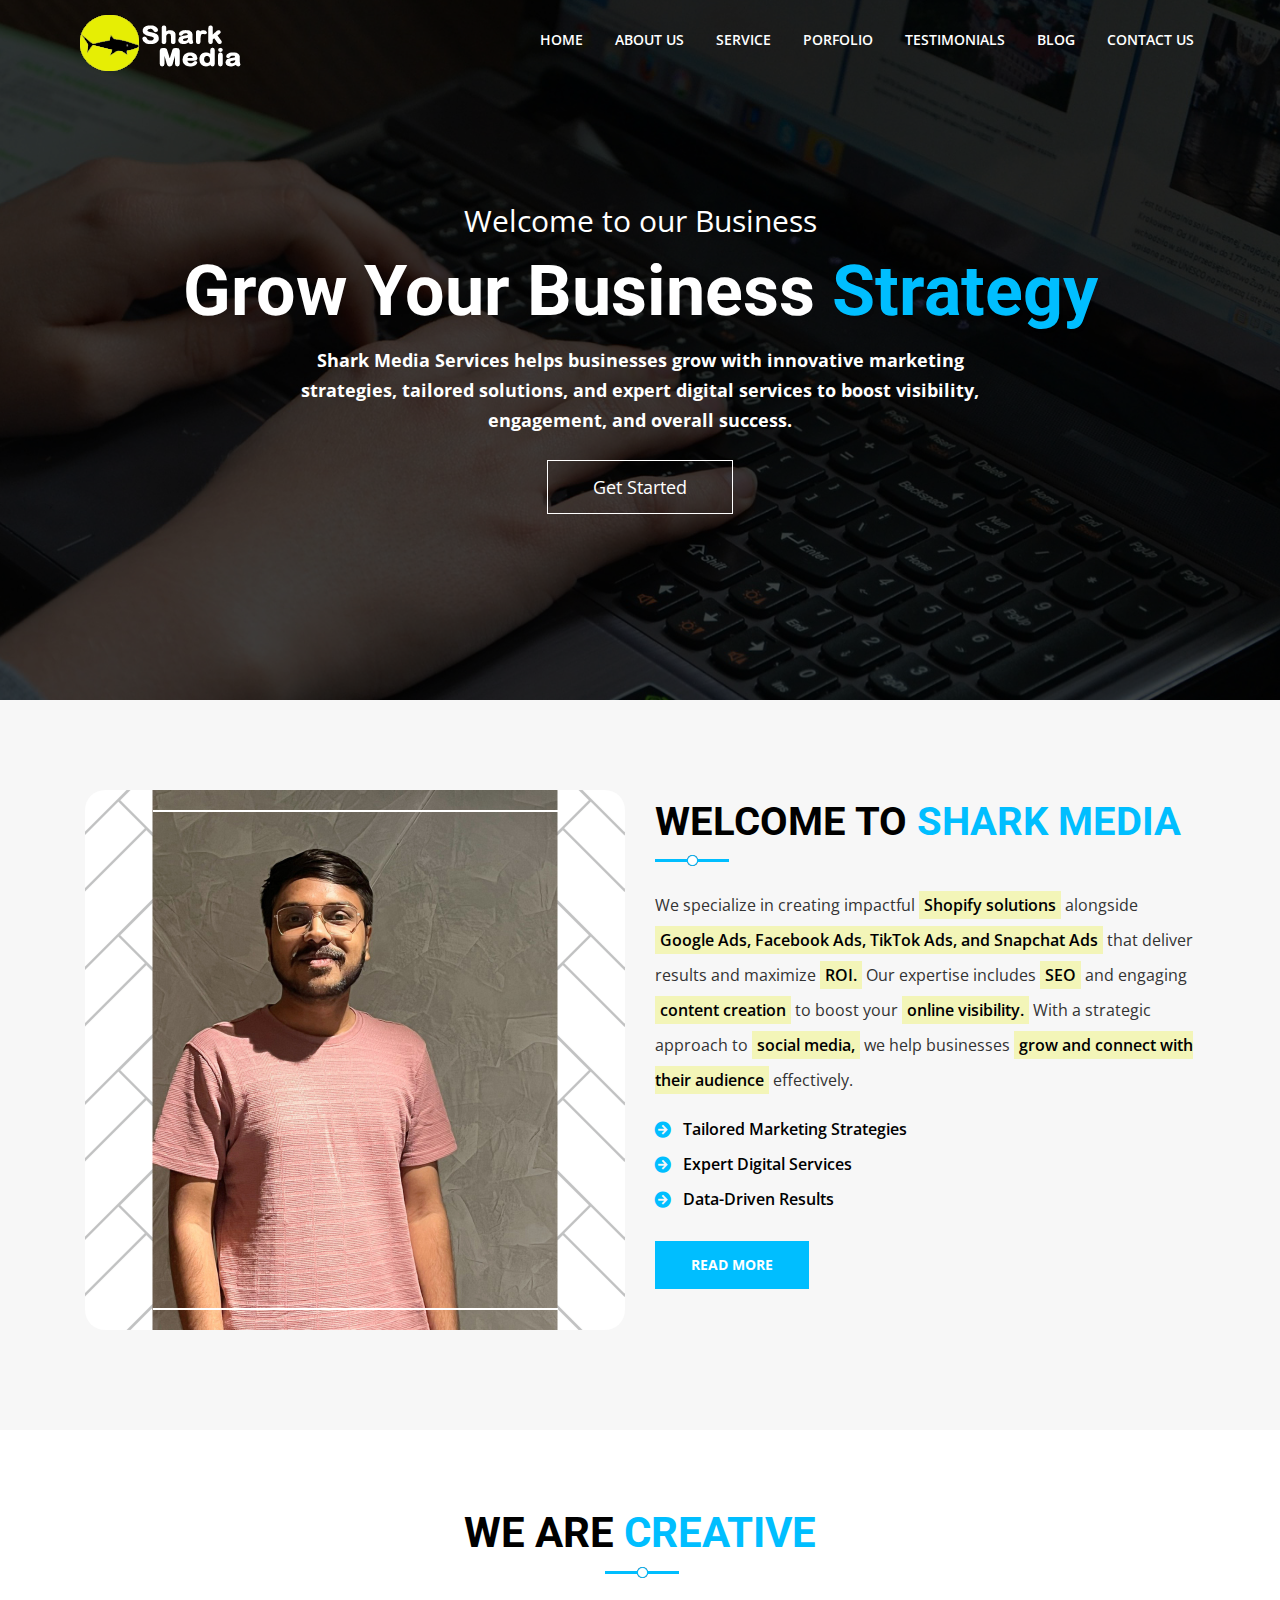
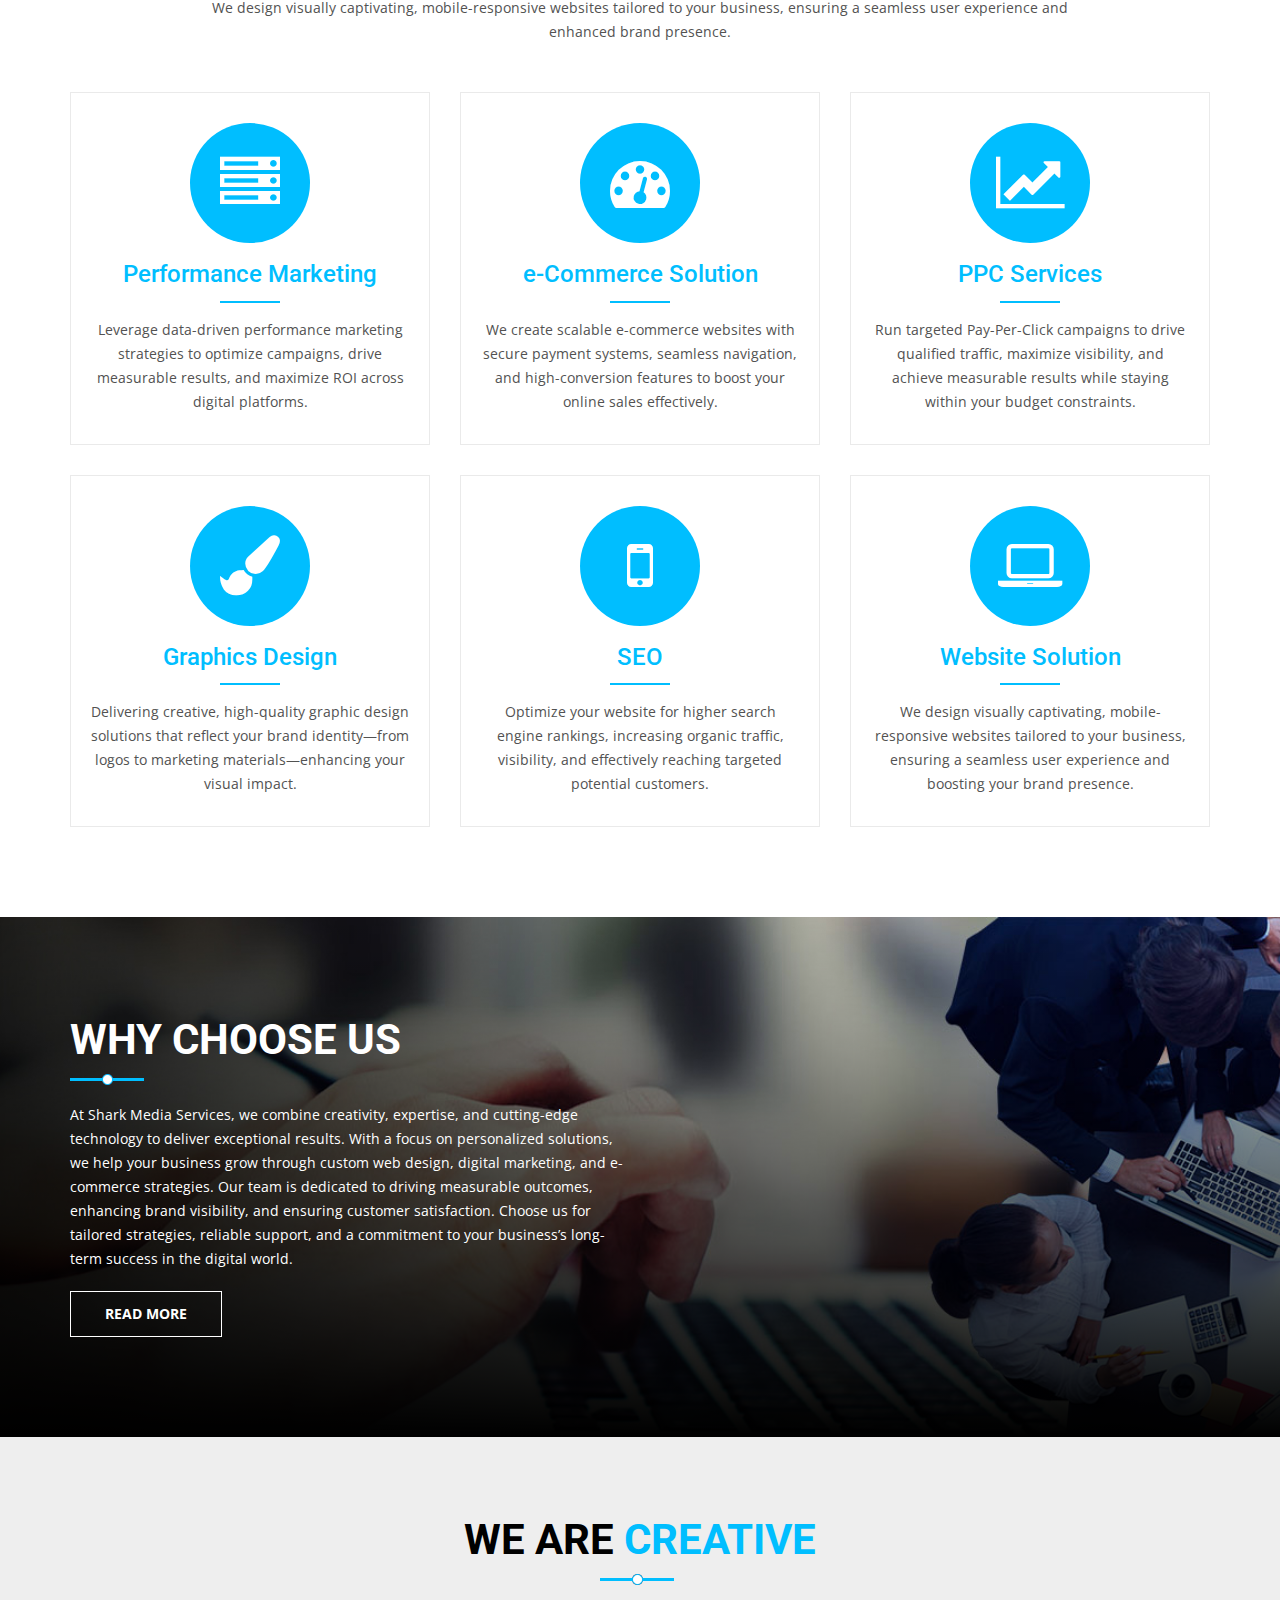
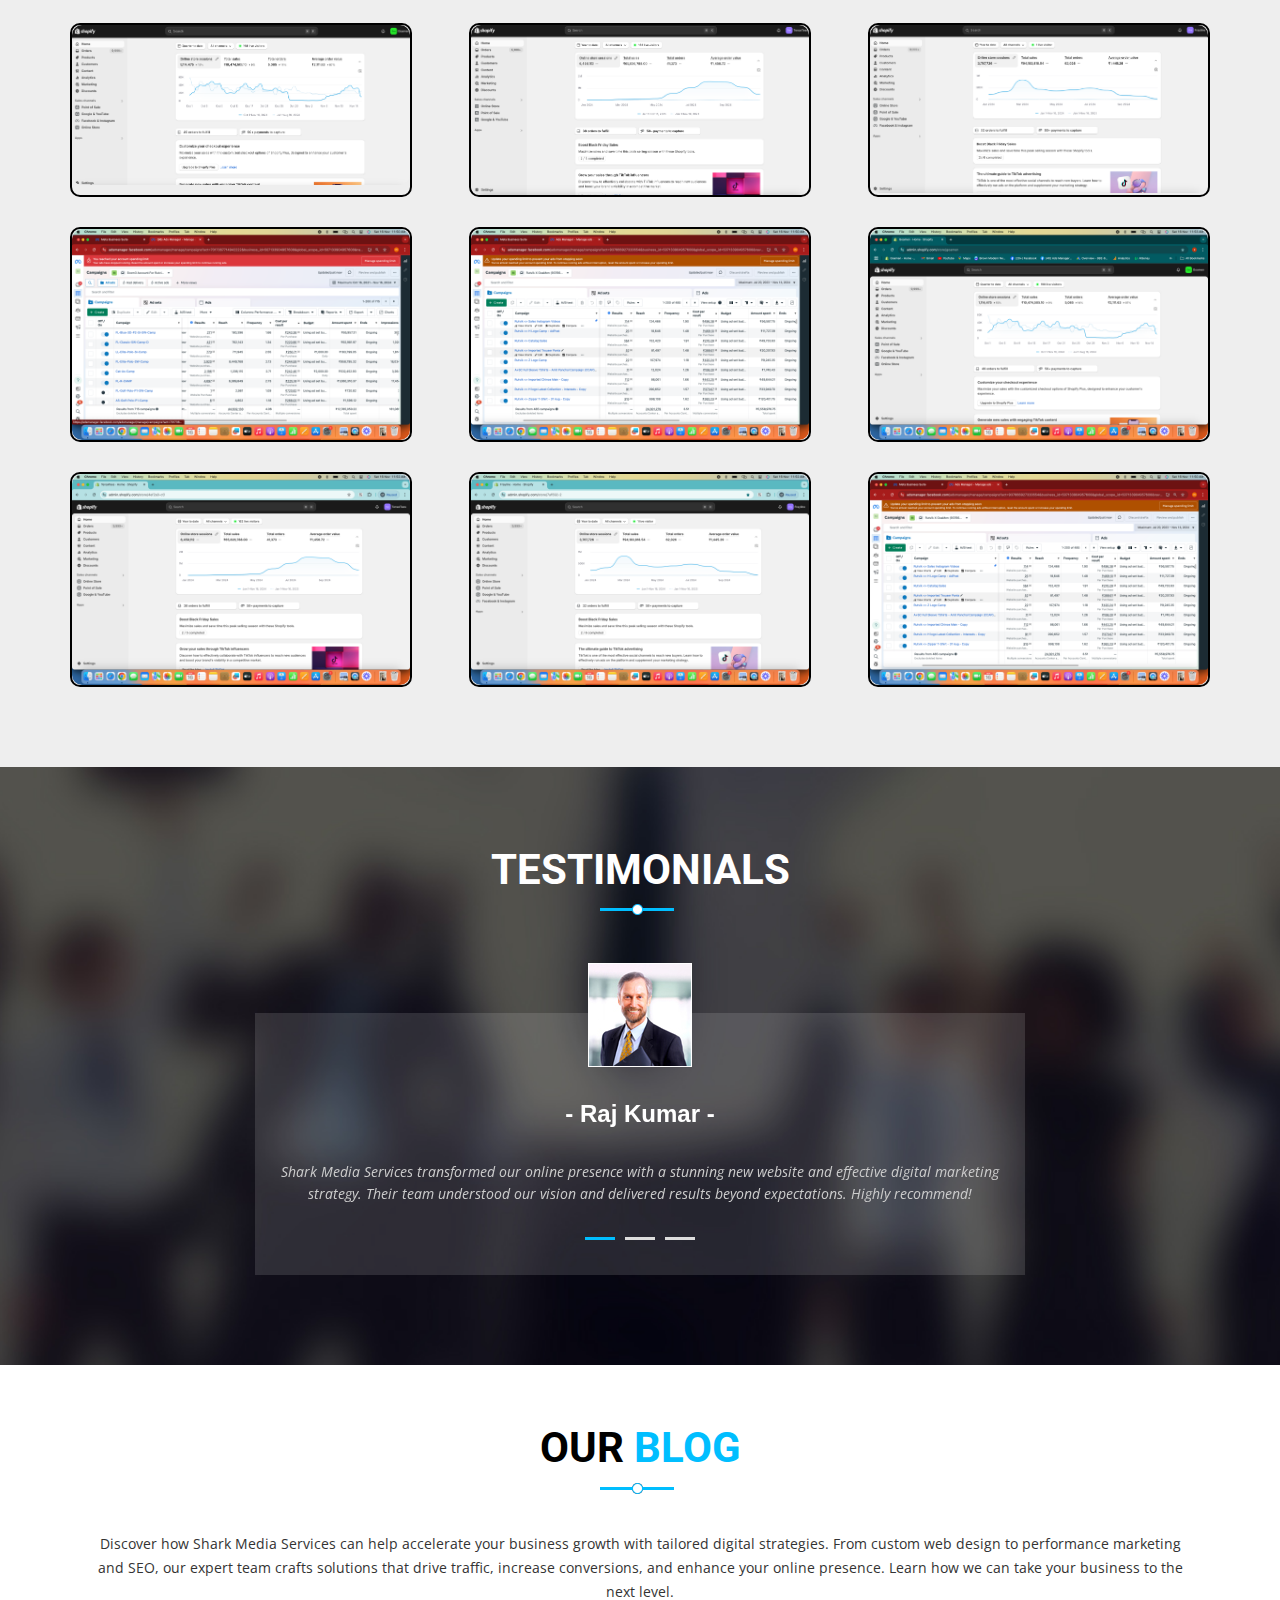
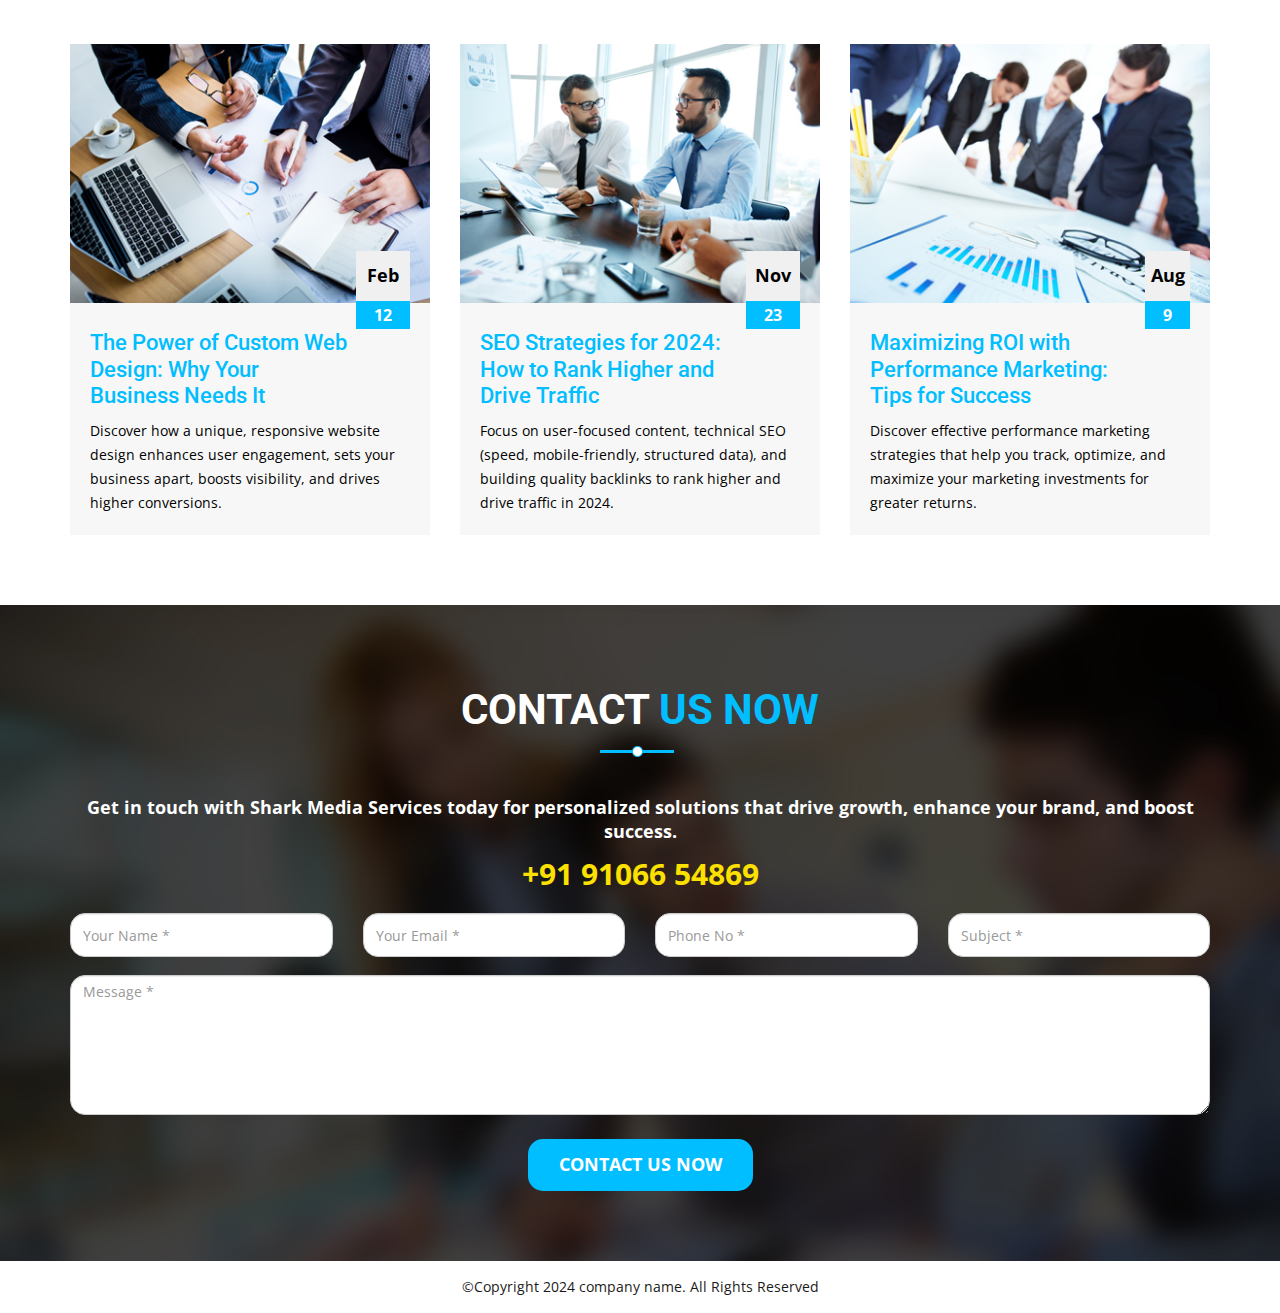
==== commit 746663f7: "FrontEnd" ====
--- a/sharkmediaservices/index.html
+++ b/sharkmediaservices/index.html
@@ -102,10 +102,13 @@
       <div class="col-md-6 pull-right">
         <div class="welcome-info welcome-right">
           <h1>Welcome to <span>Shark Media</span></h1>
-          <p>Shark Media Services specializes in helping businesses grow through customized digital marketing
-            strategies. With expertise in SEO, social media, content creation, and brand development, we focus on
-            boosting your online presence, increasing customer engagement, and driving revenue. Partner with us to
-            elevate your business and achieve sustainable growth.
+          <p style="line-height: 35px;">
+
+            We specialize in creating impactful <mark>Shopify solutions</mark> alongside <mark>Google Ads, Facebook Ads,
+              TikTok Ads, and Snapchat Ads</mark> that deliver results and maximize <mark>ROI.</mark> Our expertise
+            includes <mark>SEO</mark> and engaging <mark>content creation</mark> to boost your <mark>online
+              visibility.</mark> With a strategic approach to <mark>social media,</mark> we help businesses <mark>grow
+              and connect with their audience</mark> effectively.
 
 
 
@@ -119,7 +122,7 @@
         </div>
       </div>
       <div class="col-md-6">
-        <div class="welcomeImg"><img src="images/about.jpg"></div>
+        <div class="welcomeImg"><img src="./images/Rutvik_Vasani.png" style="border-radius: 20px;"></div>
       </div>
       <div class="clearfix"></div>
       <br>
@@ -224,117 +227,46 @@
     <div class="sortable-masonry">
       <div class="container">
         <h1>We Are <span>Creative</span></h1>
-
-        <ul class="row default-portfolio-item">
-          <li class="col-md-4 col-sm-6">
-            <div class="inner-box">
-              <div class="image-box"><img src="images/2.jpg" alt=""></div>
-              <!--Overlay Box-->
-              <div class="overlay-box">
-                <div class="overlay-inner">
-                  <h3><a href="#">Website Design</a></h3>
-                </div>
-              </div>
-            </div>
-          </li>
-
-          <li class="col-md-4 col-sm-6">
-            <div class="inner-box">
-              <div class="image-box"><img src="images/1.jpg" alt=""></div>
-              <!--Overlay Box-->
-              <div class="overlay-box">
-                <div class="overlay-inner">
-                  <h3><a href="#">Website Design</a></h3>
-                </div>
-              </div>
-            </div>
-          </li>
-
-          <li class="col-md-4 col-sm-6">
-            <div class="inner-box">
-              <div class="image-box"><img src="images/3.jpg" alt=""></div>
-              <!--Overlay Box-->
-              <div class="overlay-box">
-                <div class="overlay-inner">
-                  <h3><a href="#">Website Design</a></h3>
-                </div>
-              </div>
-            </div>
-          </li>
-
-          <li class="col-md-4 col-sm-6">
-            <div class="inner-box">
-              <div class="image-box"><img src="images/4.jpg" alt=""></div>
-              <!--Overlay Box-->
-              <div class="overlay-box">
-                <div class="overlay-inner">
-                  <h3><a href="#">Website Design</a></h3>
-                </div>
-              </div>
-            </div>
-          </li>
-
-          <li class="col-md-4 col-sm-6">
-            <div class="inner-box">
-              <div class="image-box"><img src="images/5.jpg" alt=""></div>
-              <!--Overlay Box-->
-              <div class="overlay-box">
-                <div class="overlay-inner">
-                  <h3><a href="#">Website Design</a></h3>
-                </div>
-              </div>
-            </div>
-          </li>
-
-          <li class="col-md-4 col-sm-6">
-            <div class="inner-box">
-              <div class="image-box"><img src="images/6.jpg" alt=""></div>
-              <!--Overlay Box-->
-              <div class="overlay-box">
-                <div class="overlay-inner">
-                  <h3><a href="#">Website Design</a></h3>
-                </div>
-              </div>
-            </div>
-          </li>
-
-          <li class="col-md-4 col-sm-6">
-            <div class="inner-box">
-              <div class="image-box"><img src="images/1.jpg" alt=""></div>
-              <!--Overlay Box-->
-              <div class="overlay-box">
-                <div class="overlay-inner">
-                  <h3><a href="#">Website Design</a></h3>
-                </div>
-              </div>
-            </div>
-          </li>
-
-          <li class="col-md-4 col-sm-6">
-            <div class="inner-box">
-              <div class="image-box"><img src="images/2.jpg" alt=""></div>
-              <!--Overlay Box-->
-              <div class="overlay-box">
-                <div class="overlay-inner">
-                  <h3><a href="#">Website Design</a></h3>
-                </div>
-              </div>
-            </div>
-          </li>
-
-          <li class="col-md-4 col-sm-6">
-            <div class="inner-box">
-              <div class="image-box"><img src="images/4.jpg" alt=""></div>
-              <!--Overlay Box-->
-              <div class="overlay-box">
-                <div class="overlay-inner">
-                  <h3><a href="#">Website Design</a></h3>
-                </div>
-              </div>
-            </div>
-          </li>
-
-        </ul>
+        <div class="parent-client-card" style="gap:30px;">
+          <div class="client-card">
+            <img src="./images/client-1.png" alt="Client 1" style="border-radius: 10px;">
+
+          </div>
+          <div class="client-card">
+            <img src="./images/client-2.png" alt="Client 2" style="border-radius: 10px;">
+
+          </div>
+          <div class="client-card">
+            <img src="./images/client-3.png" alt="Client 3" style="border-radius: 10px;">
+
+          </div>
+          <div class="client-card">
+            <img src="./images/client-4.png" alt="Client 4" style="border-radius: 10px;">
+
+          </div>
+          <div class="client-card">
+            <img src="./images/client-5.png" alt="Client 5" style="border-radius: 10px;">
+
+          </div>
+          <div class="client-card">
+            <img src="./images/client-6.png" alt="Client 6" style="border-radius: 10px;">
+
+          </div>
+          <div class="client-card">
+            <img src="./images/client-7.png" alt="Client 7" style="border-radius: 10px;">
+
+          </div>
+          <div class="client-card">
+            <img src="./images/client-8.png" alt="Client 8" style="border-radius: 10px;">
+
+          </div>
+          <div class="client-card">
+            <img src="./images/client-9.png" alt="Client 9" style="border-radius: 10px;">
+
+          </div>
+        </div>
+
+
 
 
       </div>
@@ -409,7 +341,7 @@
         <li class="col-md-4 col-sm-6">
 
           <div class="blog-image"><img src="images/blog02.jpg">
-            <div class="date">Feb <span>12</span></div>
+            <div class="date">Nov <span>23</span></div>
           </div>
           <div class="blog">
             <h3><a href="#.">SEO Strategies for 2024: How to Rank Higher and Drive Traffic</a></h3>
@@ -421,7 +353,7 @@
         <li class="col-md-4 col-sm-6">
 
           <div class="blog-image"><img src="images/blog03.jpg">
-            <div class="date">Feb <span>12</span></div>
+            <div class="date">Aug <span>9</span></div>
           </div>
           <div class="blog">
             <h3><a href="#.">Maximizing ROI with Performance Marketing: Tips for Success</a></h3>
@@ -447,25 +379,26 @@
         <div class="row formwrap">
           <div class="col-md-3">
             <div class="input-group">
-              <input type="text" name="name" placeholder="Your Name *" class="form-control"
+              <input type="text" required name="name" placeholder="Your Name *" class="form-control"
                 style="border-radius: 15px;">
             </div>
           </div>
           <div class="col-md-3">
             <div class="input-group">
-              <input type="text" style="border-radius: 15px;" name="email" placeholder="Your Email *"
+              <input type="text" required style="border-radius: 15px;" name="email" placeholder="Your Email *"
                 class="form-control">
             </div>
           </div>
           <div class="col-md-3">
             <div class="input-group">
-              <input type="text" style="border-radius: 15px;" name="phone" placeholder="Phone No *"
+              <input type="text" required style="border-radius: 15px;" name="phone" placeholder="Phone No *"
                 class="form-control">
             </div>
           </div>
           <div class="col-md-3">
             <div class="input-group">
-              <input type="text" style="border-radius: 15px;" name="date" placeholder="Subject *" class="form-control">
+              <input type="text" required style="border-radius: 15px;" name="date" placeholder="Subject *"
+                class="form-control">
             </div>
           </div>
           <div class="col-md-12">
@@ -486,6 +419,7 @@
 
   <!--Copyright Start-->
   <div class="copyright">©Copyright 2024 company name. All Rights Reserved</div>
+  <!-- <img src="./images/hizune.png" alt="" style="background-color: black; width: 70px; height: 70px; object-fit: contain; background-color: transparent;"> -->
 
   <!--page scroll start-->
   <div class="page-scroll scrollToTop"><a href="#"><i class="fa fa-arrow-up" aria-hidden="true"></i></a></div>
--- a/sharkmediaservices/css/style.css
+++ b/sharkmediaservices/css/style.css
@@ -262,11 +262,11 @@
 }
 .welcomeImg:before {
   content: "";
-  border: 1px solid #fff;
+  width: 75%;
+  border-block: 2px solid white;
   position: absolute;
   top: 20px;
-  left: 20px;
-  right: 20px;
+  right: 12.5% !important;
   bottom: 20px;
 }
 .welcomeLinks {
@@ -346,8 +346,8 @@
   display: block;
   min-height: 100%;
   min-width: 100%;
-  max-width: inherit;
-  filter: brightness(0.3);
+  max-width: -webkit-fill-available;
+  filter: brightness(0.4);
 }
 .videoslider {
   position: absolute;
@@ -868,6 +868,8 @@
   background: url(../images/choose-bg.jpg) no-repeat top;
   background-size: cover;
   padding: 100px 0;
+  /* filter: brightness(0.8); */
+  border-image: fill 0 linear-gradient(#0001, #000);
 }
 .whychoose-wrap h1 {
   text-align: left;
@@ -909,6 +911,23 @@
 }
 .inner-box {
   position: relative;
+}
+.employee-card {
+  display: flex !important;
+  flex-wrap: wrap !important;
+}
+body::-webkit-scrollbar {
+  display: none;
+}
+.client-card {
+  width: 30% !important;
+  border: 2px solid black;
+  border-radius: 10px;
+}
+.parent-client-card {
+  display: flex;
+  flex-wrap: wrap;
+  justify-content: space-between;
 }
 .default-portfolio-item li .overlay-box {
   position: absolute;
@@ -1631,3 +1650,10 @@
     font-size: 18px;
   }
 }
+
+mark {
+  background-color: #e6ee0442;
+  color: black;
+  font-weight: 600;
+  padding-inline: 5px;
+}
--- a/sharkmediaservices/css/MediaQuery.css
+++ b/sharkmediaservices/css/MediaQuery.css
@@ -18,4 +18,189 @@
     }.navigationwrape {
         width: 100% !important;
     }
+}
+@media screen and (max-width:1025px) {
+    .hero-image #bgvid{
+        display: block;
+  min-height: 100%;
+  min-width: 100%;
+  max-width: -webkit-fill-available;
+  filter: brightness(0.3);
+  object-fit: cover !important;
+
+    }
+}
+
+/* we are creative css */
+.default-portfolio-item {
+  display: flex;
+  flex-wrap: wrap;
+  gap: 20px;
+  list-style: none;
+  padding: 0;
+  margin: 0 auto;
+  justify-content: center;
+}
+
+.default-portfolio-item li {
+  flex: 1 1 calc(33.33% - 20px); /* Three items per row */
+  max-width: calc(33.33% - 20px);
+  box-sizing: border-box;
+}
+
+@media (max-width: 768px) {
+  .default-portfolio-item li {
+    flex: 1 1 calc(50% - 20px); /* Two items per row */
+  }
+}
+
+@media (max-width: 480px) {
+  .default-portfolio-item li {
+    flex: 1 1 100%; /* Single item per row */
+  }
+}
+
+.inner-box {
+  position: relative;
+  overflow: hidden;
+  border-radius: 10px;
+  transition: transform 0.3s ease;
+  box-shadow: 0 4px 6px rgba(0, 0, 0, 0.1);
+}
+
+.inner-box:hover {
+  transform: scale(1.05);
+}
+
+.image-box img {
+  display: block;
+  width: 100%;
+  height: auto;
+  border-radius: 10px;
+}
+
+.overlay-box {
+  position: absolute;
+  top: 0;
+  left: 0;
+  width: 100%;
+  height: 100%;
+  background-color: rgba(0, 0, 0, 0.5);
+  opacity: 0;
+  display: flex;
+  align-items: center;
+  justify-content: center;
+  transition: opacity 0.3s ease;
+  border-radius: 10px;
+}
+
+.inner-box:hover .overlay-box {
+  opacity: 1;
+}
+
+.overlay-inner h3 {
+  color: #fff;
+  font-size: 1.2rem;
+  margin: 0;
+}
+
+.overlay-inner a {
+  color: #fff;
+  text-decoration: none;
+}
+
+/* we are */
+.default-portfolio-item {
+  display: flex;
+  flex-wrap: wrap;
+  gap: 20px;
+  list-style: none;
+  padding: 0;
+  margin: 0 auto;
+  justify-content: center;
+}
+
+.default-portfolio-item li {
+  flex: 1 1 calc(33.33% - 20px); /* Three items per row */
+  max-width: calc(33.33% - 20px);
+  box-sizing: border-box;
+}
+
+@media (max-width: 768px) {
+  .default-portfolio-item li {
+    flex: 1 1 calc(50% - 20px); /* Two items per row */
+  }
+}
+
+@media (max-width: 480px) {
+  .default-portfolio-item li {
+    flex: 1 1 100%; /* Single item per row */
+  }
+}
+
+.inner-box {
+  position: relative;
+  overflow: hidden;
+  border-radius: 10px;
+  transition: transform 0.3s ease;
+  box-shadow: 0 4px 6px rgba(0, 0, 0, 0.1);
+}
+
+.inner-box:hover {
+  transform: scale(1.05);
+}
+
+.image-box {
+  width: 100%;
+  height: 200px; /* Set a fixed height for uniformity */
+  overflow: hidden; /* Hide overflow */
+  display: flex;
+  align-items: center;
+  justify-content: center;
+}
+
+.image-box img {
+  width: auto;
+  height: 100%; /* Ensure all images fill the height while maintaining aspect ratio */
+}
+
+.overlay-box {
+  position: absolute;
+  top: 0;
+  left: 0;
+  width: 100%;
+  height: 100%;
+  background-color: rgba(0, 0, 0, 0.5);
+  opacity: 0;
+  display: flex;
+  align-items: center;
+  justify-content: center;
+  transition: opacity 0.3s ease;
+  border-radius: 10px;
+}
+
+.inner-box:hover .overlay-box {
+  opacity: 1;
+}
+
+.overlay-inner h3 {
+  color: #fff;
+  font-size: 1.2rem;
+  margin: 0;
+}
+
+.overlay-inner a {
+  color: #fff;
+  text-decoration: none;
+}
+
+@media screen and (max-width:768px) {
+    .client-card{
+        width: 45% !important;
+    }
+}
+@media screen and (max-width:427px) {
+    .client-card{
+        width: 100% !important;
+    }
 }